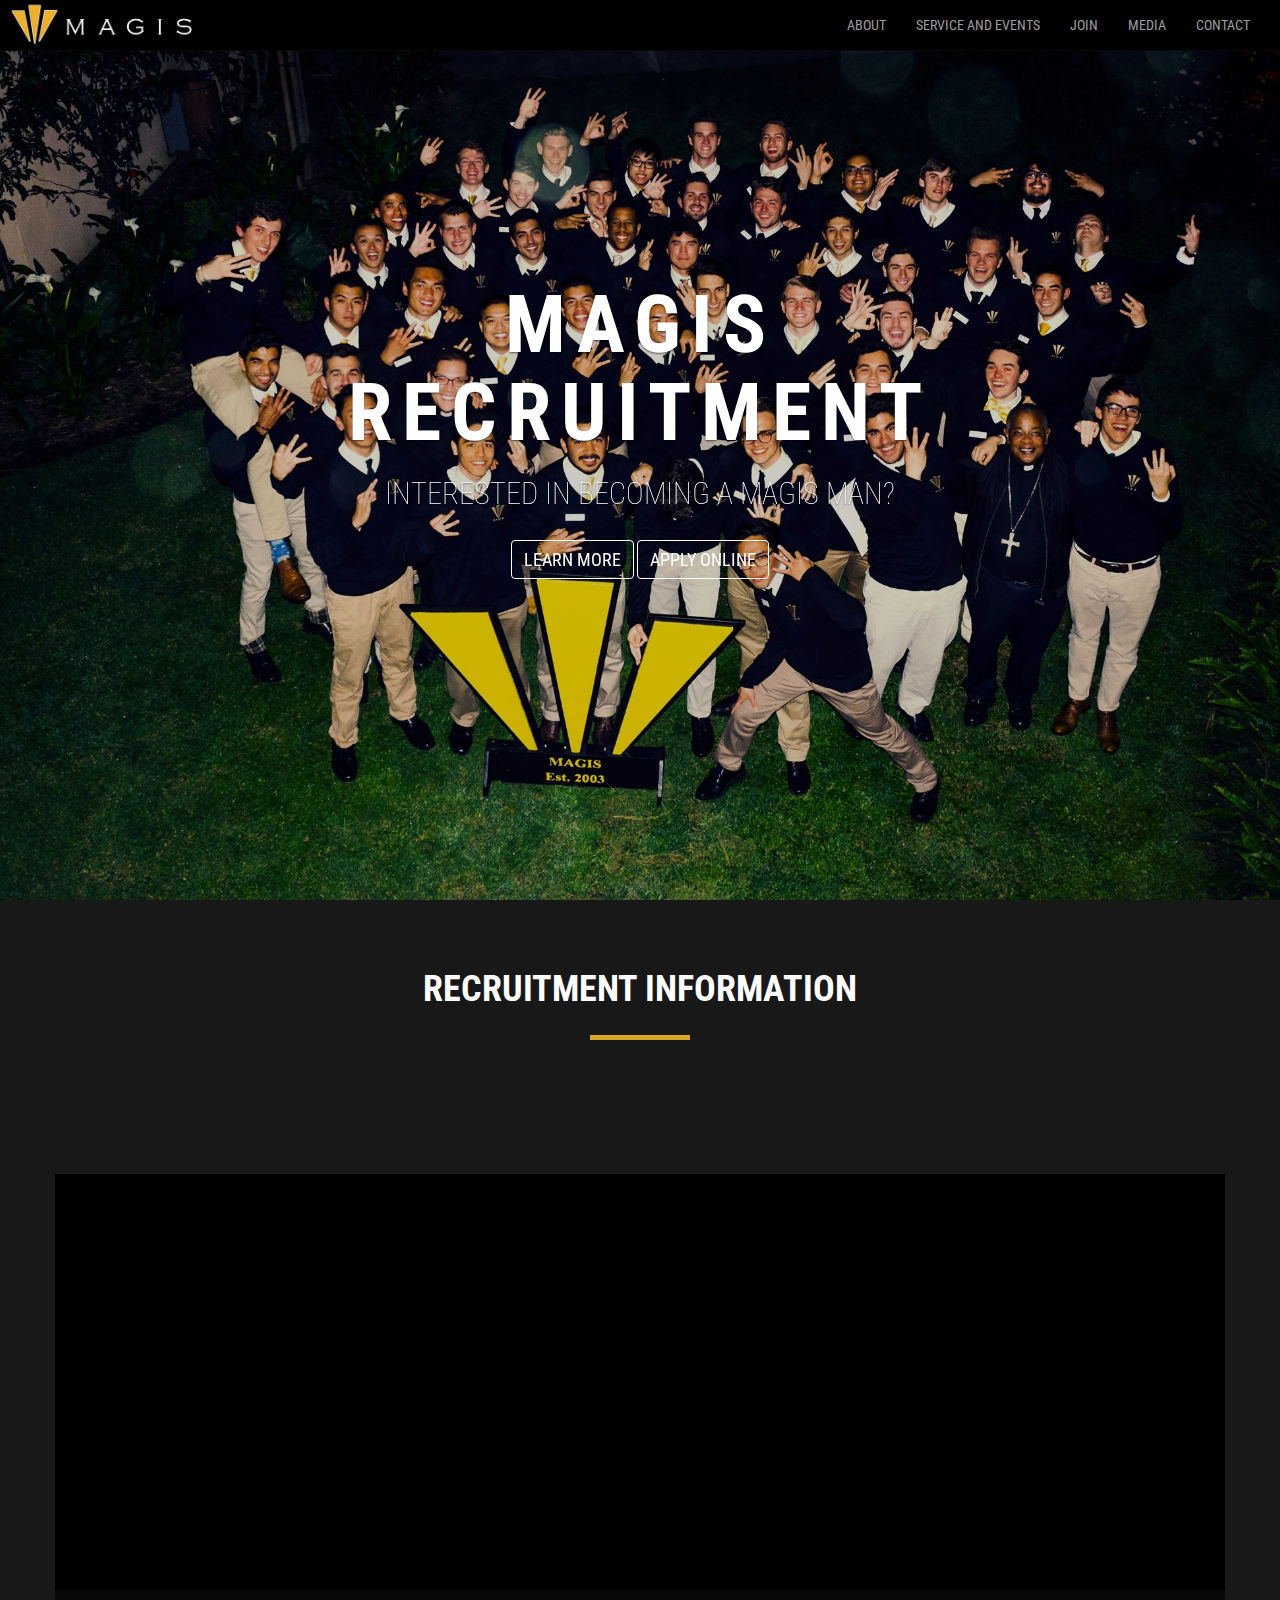
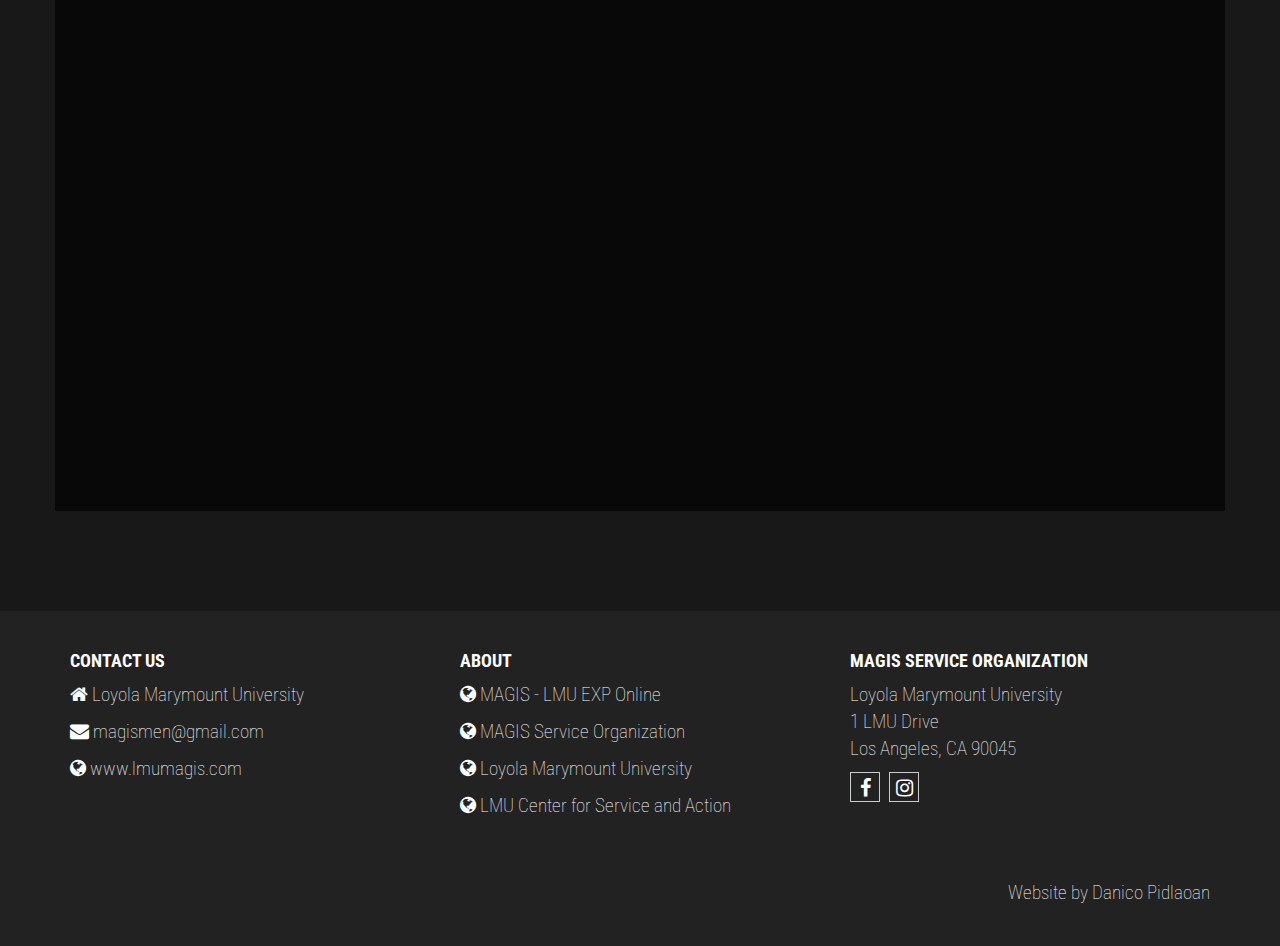
==== join.html @ b4ad0c1a "Cleaned up code" ====
<!DOCTYPE html>
<html lang="en">

<head>

    <meta charset="utf-8">
    <meta http-equiv="X-UA-Compatible" content="IE=edge">
    <meta name="viewport" content="width=device-width, initial-scale=1">

    <title>Join Us</title>

    <link href="css/bootstrap.min.css" rel="stylesheet">
    <link rel="stylesheet" href="font-awesome-4.7.0/css/font-awesome.min.css">
    <link rel="stylesheet" href="css/animate.min.css">
    <link href="https://fonts.googleapis.com/css?family=Roboto+Condensed:300,400,700" rel="stylesheet">
    <link type="text/css" rel="stylesheet" href="css/style.css" />

</head>

<body onload="$(document).ready(function(){$(this).scrollTop(0);});">

    <!-- ***** NAVIGATION BAR ***** -->

    <nav class="navbar navbar-inverse navbar-fixed-top" role="navigation">
        <div class="container-fluid">
            <div class="navbar-header">
                <button type="button" class="navbar-toggle" data-toggle="collapse" data-target="#myNavbar">
					<span class="icon-bar"></span>
					<span class="icon-bar"></span>
					<span class="icon-bar"></span>
				</button>
                <a class="navbar-brand" href="index.html"><img id="mainLogo" src="images/LogoHeading.jpg"/></a>
            </div>
            <ul class="nav navbar-nav navbar-right collapse navbar-collapse" id="myNavbar">
                <li><a href="index.html">ABOUT</a></li>
                <li><a href="service.html">SERVICE AND EVENTS</a></li>
                <li><a href="join.html">JOIN</a></li>
                <li><a href="media.html">MEDIA</a></li>
                <li><a href="#contact">CONTACT</a></li>
            </ul>
        </div>
    </nav>

    <!-- ***** END NAVIGATION BAR ***** -->

    <!-- ***** HOME ***** -->

    <!-- Full Page Image Background Carousel Header -->
    <header id="myCarousel" class="carousel slide carousel-fade" data-ride="carousel" data-pause="false" data-interval="8000">
        <!-- Indicators -->
        <!--
		<ol class="carousel-indicators">
			<li data-target="#myCarousel" data-slide-to="0" class="active"></li>
			<li data-target="#myCarousel" data-slide-to="1"></li>
			<li data-target="#myCarousel" data-slide-to="2"></li>
		</ol>-->

        <!-- Wrapper for Slides -->
        <div id="join-home" class="carousel-inner join-home">
            <div class="carousel-caption">
                <div class="intro-body full-width text-center">
                    <h1 class="main-heading wow fadeInUp" data-wow-delay="0.4s">MAGIS RECRUITMENT</h1>
                    <h1 class="small-heading wow fadeInUp" data-wow-delay="0.8s">Interested in becoming a MAGIS Man?</h1>
                    <br>
                    <a href="#join"><button class="btn wow fadeInUp" type="button" data-wow-delay="1.8s">LEARN MORE</button></a>
                    <a href="https://orgsync.com/169839/forms/300069"><button class="btn wow fadeInUp" type="button" data-wow-delay="1.8s">APPLY ONLINE</button></a>
                </div>
            </div>
            <div class="item active">
                <!-- Set the first background image using inline CSS below. -->
                <div class="overlay"></div>
                <div class="fill" style="background-image:url('images/inductionpillarscopy.jpg');"></div>
            </div>
        </div>

        <!-- Controls -->
        <!--
		<a class="left carousel-control" href="#myCarousel" data-slide="prev">
			<span class="icon-prev"></span>
		</a>
		<a class="right carousel-control" href="#myCarousel" data-slide="next">
			<span class="icon-next"></span>
		</a>-->
    </header>

    <!-- ***** END HOME ***** -->

    <!-- ***** JOIN ***** -->

    <div id="join" class="join">
        <div class="container">
            <div class="row">
                <div class="col-md-12 text-center">
                    <br>
                    <h1>Recruitment Information</h1>
                    <hr>
                    <h3 class="wow fadeInUp" data-wow-delay="0.4s"><i>Every year, we say farewell to our seniors and seek for new men who are passionate about service, diversity, and spirituality to join our brotherhood. If you are interested, begin your journey and apply!</i></h2>
					<br>
				</div>
			</div>
			<div class="row row-1">
				<div class="col-md-6 text-center left-side wow fadeInRight" data-wow-delay="0.4s">
					<img src="images/Recruitment.png" class="block-image img-responsive" height=75% width=75%>
				</div>
				<div class="col-md-6 right-side wow fadeInRight" data-wow-delay="0.8s">
					<h3>RECRUITMENT CHECKLIST</h3>
                    <br>
                    <p><strong>✓</strong> Go to All Org Night at the beginning of the Semester</p>
                    <p><strong>✓</strong> Attend week-long recruitment events to interact with members and learn more about the organization</p>
                    <p><strong>✓</strong> Complete an application, which can be found on the <a href="https://orgsync.com/169839/forms/300069"><u>Service Organization Community LEO page</u></a></p>
                    <p><strong>✓</strong> Sign up for an interview time at the end of the application</p>
                    <p><strong>✓</strong> You will be notified of your status Mid-Feruary</p>
                </div>
            </div>
            <div class="row row-2">
                <div class="col-md-6 left-side wow fadeInLeft" data-wow-delay="0.8s">
                    <h3>APPLICATION FAQs</h3>
                    <br>
                    <p><strong>WHEN CAN I APPLY?</strong></p>
                    <p>All LMU Service Organizations recruit at the beginning of the Spring Semester.</p>
                    <br>
                    <p><strong>AM I ELIGIBLE?</strong></p>
                    <p>All applicants must be male freshmen, sophomores, or juniors with a minimum 2.5 GPA.</p>
                    <br>
                    <p><strong>WHERE DO I APPLY?</strong></p>
                    <p>All applications can be found on the <a href="https://orgsync.com/169839/forms/300069"><u>Service Organization Community LEO page</u></a>.</p>
                </div>
                <div class="col-md-6 right-side wow fadeInLeft" data-wow-delay="0.4s">
                    <img src=" images/inductionpillarscopysquare.jpg " class="block-image img-responsive">

                </div>
            </div>
        </div>
    </div>

    <!-- ***** FOOTER ***** -->

    <div id="contact " class="contact ">
        <div class="container ">
            <div class="row ">
                <div class="col-md-4 ">
                    <h4>Contact Us</h4>
                    <p><i class="fa fa-home " aria-hidden="true "></i> Loyola Marymount University</p>
                    <a href="mailto:magismen@gmail.com?Subject=Hello " target="_top ">
                        <p><i class="fa fa-envelope " aria-hidden="true "></i> magismen@gmail.com</p>
                    </a>
                    <!--<p><i class="fa fa-phone " aria-hidden="true "></i> +1 222 222 2222</p>-->
                    <a href="http://lmumagis.com ">
                        <p><i class="fa fa-globe " aria-hidden="true "></i> www.lmumagis.com</p>
                    </a>
                </div>
                <div class="col-md-4 ">
                    <h4>About</h4>
                    <a href="https://orgsync.com/125286/chapter ">
                        <p><i class="fa fa-globe " aria-hidden="true "></i> MAGIS - LMU EXP Online</p>
                    </a>
                    <a href="http://www.lmumagis.com ">
                        <p><i class="fa fa-globe " aria-hidden="true "></i> MAGIS Service Organization</p>
                    </a>
                    <a href="http://www.lmu.edu ">
                        <p><i class="fa fa-globe " aria-hidden="true "></i> Loyola Marymount University</p>
                    </a>
                    <a href="http://studentaffairs.lmu.edu/activities/centerforserviceandaction/ ">
                        <p><i class="fa fa-globe " aria-hidden="true "></i> LMU Center for Service and Action</p>
                    </a>
                </div>
                <div class="col-md-4 ">
                    <h4>MAGIS Service Organization</h4>
                    <p>Loyola Marymount University
                        </br>1 LMU Drive
                        </br>Los Angeles, CA 90045
                    </p>
                    <p>
                        <a href="https://www.facebook.com/lmumagis "><i class="social fa fa-facebook " aria-hidden="true "></i></a>
                        <a href="https://www.instagram.com/lmumagis "><i class="social fa fa-instagram " aria-hidden="true "></i></a>
                        <!-- <input type="email " placeholder="Subscribe For Updates "><button class="btn btn-success ">Subscribe</button> Follow Us @LMUMAGIS</p> -->
                </div>
            </div>
            <div class="row ">
                <div class="col-md-12 ">
                    <p style="text-align: right; padding-top: 50px; ">Website by Danico Pidlaoan</p>
                </div>
            </div>
        </div>
    </div>

    <!-- ***** END FOOTER ***** -->

    <script src="https://ajax.googleapis.com/ajax/libs/jquery/1.12.4/jquery.min.js "></script>
    <script src="js/bootstrap.min.js "></script>
    <script src="js/wow.min.js "></script>
    <script src="js/scrolling.js "></script>
    <script>
        new WOW().init();
    </script>
</body>

</html>
---- css/style.css ----
* {
    margin: 0;
    padding: 0;
}

html, body {
    height: 100%;
    width: 100%;
}

body {
    font-family: 'Roboto Condensed', sans-serif;
}

section {
    padding: 40px;
}

a {
    color: white;
}

a:hover {
    color: gray;
}

h1, h2, h3, h4, h5, p {
    color: white;
}

h1, h1, h3, h4, h5, h6 {
    text-transform: uppercase;
}

h1, h3, h4 {
    font-family: 'Roboto Condensed', sans-serif;
    font-weight: bold;
}

h2 {
    font-family: 'Roboto Condensed', sans-serif;
    font-weight: lighter;
}

p {
    font-size: 19px;
    font-weight: lighter;
}

hr {
    border-bottom: none;
    border-color: #DAA520;
    border-width: 5px;
    margin: 25px auto;
    max-width: 100px;
    width: 100px;
}

.btn {
    background-color: transparent;
    border-color: white;
    color: white;
    font-size: 18px;
    margin-bottom: 50px;
}

.btn:hover {
    background-color: gray;
    border-color: white;
    color: white;
}

.nopadding {
    margin: 0 !important;
    padding: 0 !important;
}

/***** NAVIGATION BAR *****/

.navbar-inverse {
    background-color: black;
}

.navbar-brand {
    padding: 0px;
}

.navbar-brand>img {
    height: 100%;
    padding: 0px;
    width: auto;
}

/***** END NAVIGATION BAR *****/

/***** HOME PAGE *****/

header {
    background-color: black;
}

.overlay {
    background-color: black;
    bottom: 0;
    display: block;
    left: 0;
    opacity: 0.2;
    position: absolute;
    right: 0;
    top: 0;
    width: 100%;
}

.carousel, .item, .active {
    height: 100%;
}

.fill {
    -moz-background-size: cover;
    -webkit-background-size: cover;
    background-position: center;
    background-size: cover;
    height: 100%;
    width: 100%;
    /*-o-background-size: cover;*/
}

.carousel, .carousel-inner {
    display: block;
    height: 100%;
    overflow: hidden;
    transition: none;
    width: 100%;
    z-index: 0;
}

.carousel-fade .carousel-inner .item {
    -moz-transition-property: opacity;
    -o-transition-property: opacity;
    -webkit-transition-property: opacity;
    opacity: 0;
    transition-property: opacity;
}

.carousel-fade .carousel-inner .active {
    opacity: 1;
}

.carousel-fade .carousel-inner .active.left, .carousel-fade .carousel-inner .active.right {
    left: 0;
    opacity: 0;
    z-index: 1;
}

.carousel-fade .carousel-inner .next.left, .carousel-fade .carousel-inner .prev.right {
    opacity: 1;
}

.carousel-fade .carousel-control {
    z-index: 2;
}

.full-width {
    width: 100%;
}

.main-heading {
    color: white;
    font-size: 80px;
    letter-spacing: 10px;
}

.small-heading {
    color: white;
    font-size: 30px;
    font-weight: lighter;
}

.title {
    color: white;
    font-size: 40px;
}

.carousel-caption {
    -moz-box-align: center;
    -ms-flex-align: center;
    -webkit-align-items: center;
    -webkit-box-align: center;
    align-items: center;
    display: -webkit-box;
    display: -moz-box;
    display: -ms-flexbox;
    display: -webkit-flex;
    display: flex;
    height: 100%;
    position: absolute;
    top: 0;
}

@media(max-width: 768px) {
    .main-heading {
        font-size: 50px;
    }
    .small-heading {
        font-size: 20px;
    }
}

/***** END HOME PAGE *****/

/***** ABOUT US *****/

.aboutUs {
    background-color: #000000;
    left: 0;
    position: relative;
    top: 0;
}

.block-image {
    display: block;
    margin-left: auto;
    margin-right: auto;
    padding-top: 30px;
}

.service, .diversity, .spirituality {
    padding: 0;
}

.pillars {
    background-color: #393a3b;
    margin-top: 0px;
    padding-bottom: 60px !important;
    text-align: center;
}

.pillars h2 {
    padding: 25px;
}

.pillars p {
    font-size: 18px;
    padding-bottom: 0px;
}

.pillars i {
    background-color: transparent;
    border-radius: 65%;
    color: white;
    /*font-size: 30px;*/
    font-size: 60px;
    height: 80px;
    /*padding: 25px 20px;*/
    padding-bottom: 40px;
    width: 80px;
}

/**CSS FOR THE RING**/

.glyphicon-ring {
    border: 4px solid white;
    /*width: 60px;
  height: 60px;*/
    border-radius: 50%;
    color: white;
    display: inline-table;
    text-align: center;
}

/**CSS FOR ICON WITH NO BACKGROUND COLOR**/

.glyphicon-ring .glyphicon-bordered {
    display: table-cell;
    font-size: 20px;
    vertical-align: middle;
}

@media(max-width:768px) {
    .about-us {
        padding-left: 5px !important;
        padding-right: 5px !important;
    }
    .pillars {
        padding: 30px;
    }
}

.explore {
    background-color: black;
}

.explore h1 {
    padding-top: 30px;
}

.explore .carousel-caption {
    background-image: -webkit-linear-gradient(top, rgba(0, 0, 0, 0) 0, rgba(0, 0, 0, .5) 100%);
    background-image: -o-linear-gradient(top, rgba(0, 0, 0, 0) 0, rgba(0, 0, 0, .5) 100%);
    background-image: -webkit-gradient(linear, left top, left bottom, from(rgba(0, 0, 0, 0)), to(rgba(0, 0, 0, .5)));
    background-image: linear-gradient(to bottom, rgba(0, 0, 0, 0) 0, rgba(0, 0, 0, .5) 40%);
    bottom: 0px;
    left: 0 !important;
    right: 0 !important;
}

.about-bg-left {
    background-size: cover;
    min-height: 350px;
    position: relative;
}

.about-bg-right {
    background: url('http://alumnicommunity.lmu.edu/s/1013/images/editor/alumni_relations/feast_of_st_ignatius_loyola.jpg') no-repeat center center;
    background-size: cover;
    filter: grayscale(90%);
    min-height: 350px;
    position: relative;
}

.nopadding .fa {
    font-size: 90px;
}

.nopadding .fa:hover {
    color: gray;
}

/***** END ABOUT US *****/

/***** PLACEMENTS *****/

.placements {
    background-color: white;
    padding: 50px 0;
    text-align: center;
}

.placements h1, .placements h4, .placements p {
    color: black;
}

.placements img {
    /* Safari and Chrome */
    -moz-transition: all 1s ease;
    /* Firefox */
    -ms-transition: all 1s ease;
    /* IE 9 */
    -o-transition: all 1s ease;
    -webkit-transition: all 1s ease;
    height: 150px;
    margin-top: 40px;
    padding-bottom: 10px;
    padding-top: 20px;
    /* Opera */
    transition: all 1s ease;
}

.placements img:hover {
    /* Safari and Chrome */
    -moz-transform: scale(1.1);
    /* Firefox */
    -ms-transform: scale(1.1);
    /* IE 9 */
    -o-transform: scale(1.1);
    -webkit-transform: scale(1.1);
    /* Opera */
    transform: scale(1.1);
}

.placements i {
    background-color: gray;
    border-radius: 50%;
    color: #fff;
    font-size: 17px;
    height: 30px;
    padding: 5px;
    width: 30px;
}

.placements i:hover {
    color: black;
}

@media(max-width:768px) {
    .placements {
        padding: 30px;
    }
}

/***** END PLACEMENTS *****/

/***** EVENTS *****/

.events {
    background-color: black;
    padding-bottom: 100px;
    padding-top: 50px;
    text-align: center;
}

.events img {
    height: 375px;
    padding: 50px;
    text-align: center;
}

.events .caption {
    padding-bottom: 50px;
    padding-left: 50px;
    text-align: left;
}

.events .carousel-control.left, .events .carousel-control.right {
    background-image: none
}

@media(max-width:768px) {
    .events img {
        height: 300px;
        padding: 30px;
        text-align: center;
        width: auto;
    }
    .events {
        text-align: center;
    }
    .events .caption {
        padding-top: 0px;
    }
}

/***** END EVENTS *****/

/****** JOIN *******/

.join {
    background-color: #181818;
    overflow: auto;
    padding: 30px;
    padding-bottom: 100px;
}

.fill2 {
    background-position: center;
    background-size: cover;
    height: auto;
    width: 100%;
    /*-o-background-size: cover;*/
}

.join img {
    max-height: 300px;
    max-width: 300px;
    padding-bottom: 30px;
    padding-bottom: 30px;
}

.join h1 {
    color: white;
}

.join p {
    text-align: left;
    ;
}

.join .col-md-6, .join .col-lg-6 {
    padding-left: 50px;
    padding-right: 50px;
}

.join .packages {
    background-color: black;
    border: 1px solid #ccc;
    border-radius: 5px;
    margin-top: 30px;
    padding: 30px;
}

.join .row-1 {
    background-color: black;
}

.join .row-2 {
    background-color: #080808
}

.join .left-side {
    padding-bottom: 50px;
    padding-left: 30px;
    padding-right: 50px;
    padding-top: 50px;
}

.join .right-side {
    padding-bottom: 50px;
    padding-left: 50px;
    padding-right: 30px;
    padding-top: 50px;
}

@media(max-width:768px) {
    .join-home .main-heading {
        color: white;
        font-size: 36px;
        letter-spacing: 0px;
    }
    .join h3 {
        font-size: 20px;
    }
    .join .left-side, .join .right-side {
        padding-bottom: 20px;
        padding-left: 20px;
        padding-right: 20px;
        padding-top: 20px;
    }
    .join .col-md-6, .join .col-lg-6 {
        padding-left: 10px;
        padding-right: 10px;
    }
}

/***** END JOIN *****/

/***** MEDIA *****/

.media {
    padding-bottom: 100px;
    padding-top: 50px;
}

.media h1, .media h2, .media h3, .media h4, .media p, .media i {
    color: black;
}

.media a {
    color: gray;
}

.media p i {
    border: 1px solid black;
    border-radius: 8px;
    color: black;
    font-size: 30px;
    height: 50px !important;
    padding: 5px;
    padding-bottom: 9px;
    padding-top: 9px;
    width: 50px !important;
}

.media p i: hover {
    background-color: gray;
}

.media .social-media {
    padding-bottom: 30px;
}

.instagram p {
    padding-bottom: 10px;
    text-align: center;
}

#instafeed {
    margin-top: 30px;
    padding-bottom: 30px;
    text-align: center;
}

#instafeed img {
    display: inline-block;
    filter: alpha(opacity=100);
    opacity: 1;
    overflow: hidden;
    padding: 5px;
    /*height: 150px;*/
    width: 20%;
}

#instafeed img:hover {
    filter: alpha(opacity=80);
    opacity: 0.8;
}

.media .facebook {
    background-color: #F5F5F5;
    padding-bottom: 30px;
    padding-top: 30px;
}

.media .facebook-page {
    padding-left: 30px;
    padding-right: 30px;
}

@media(max-width:768px) {
    #instafeed img {
        width: 30%;
    }
    .media .container {
        width: 300px;
    }
    .facebook-page {
        margin-left: -65px;
        padding-left: 0px;
        padding-right: 0px;
        width: 300px;
    }
    .facebook-page iframe {
        height: 130px;
    }
}

/******* END MEDIA ********/

/******* FOOTER ********/

.contact {
    background-color: #222222;
    color: #cccccc;
    padding: 30px;
}

.contact .social {
    border: 1px solid #cccccc;
    font-size: 20px;
    height: 30px;
    margin-bottom: 10px;
    margin-right: 5px;
    padding: 5px;
    text-align: center;
    width: 30px;
}

/***** END FOOTER *****/
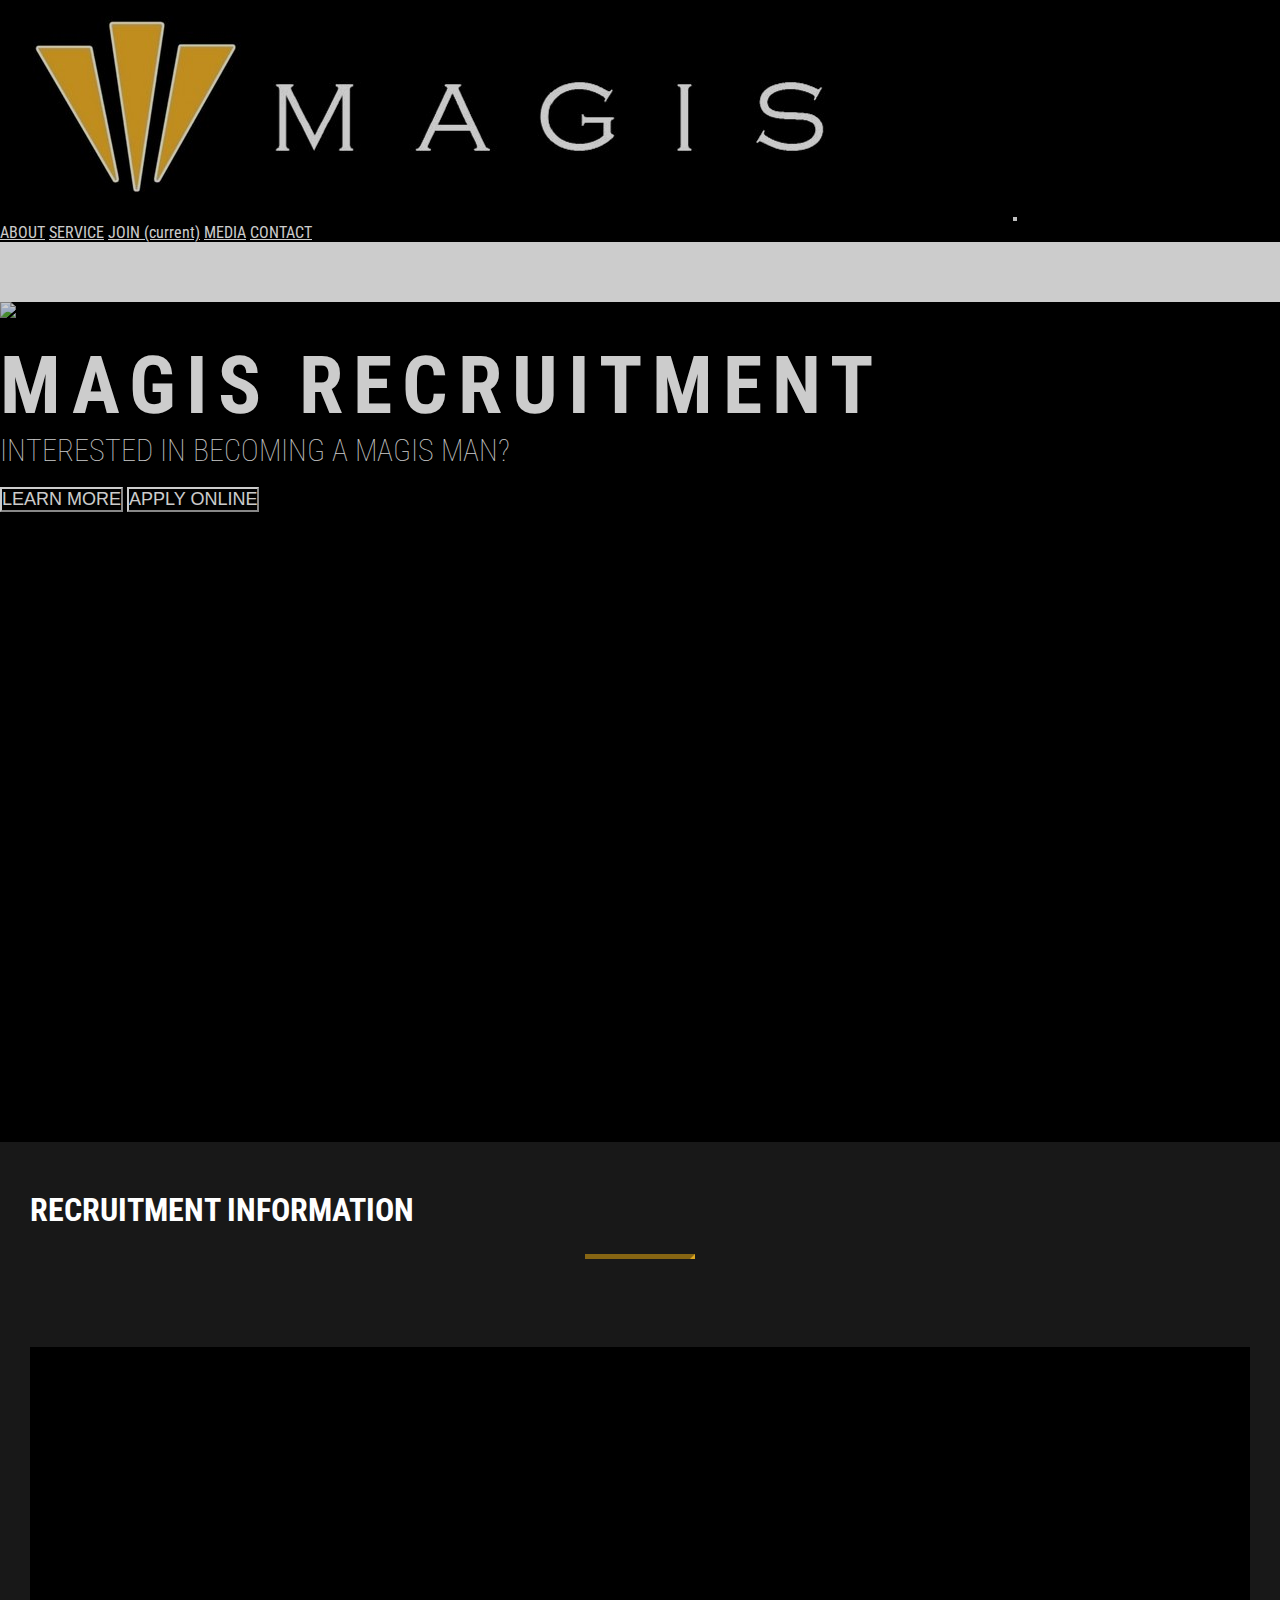
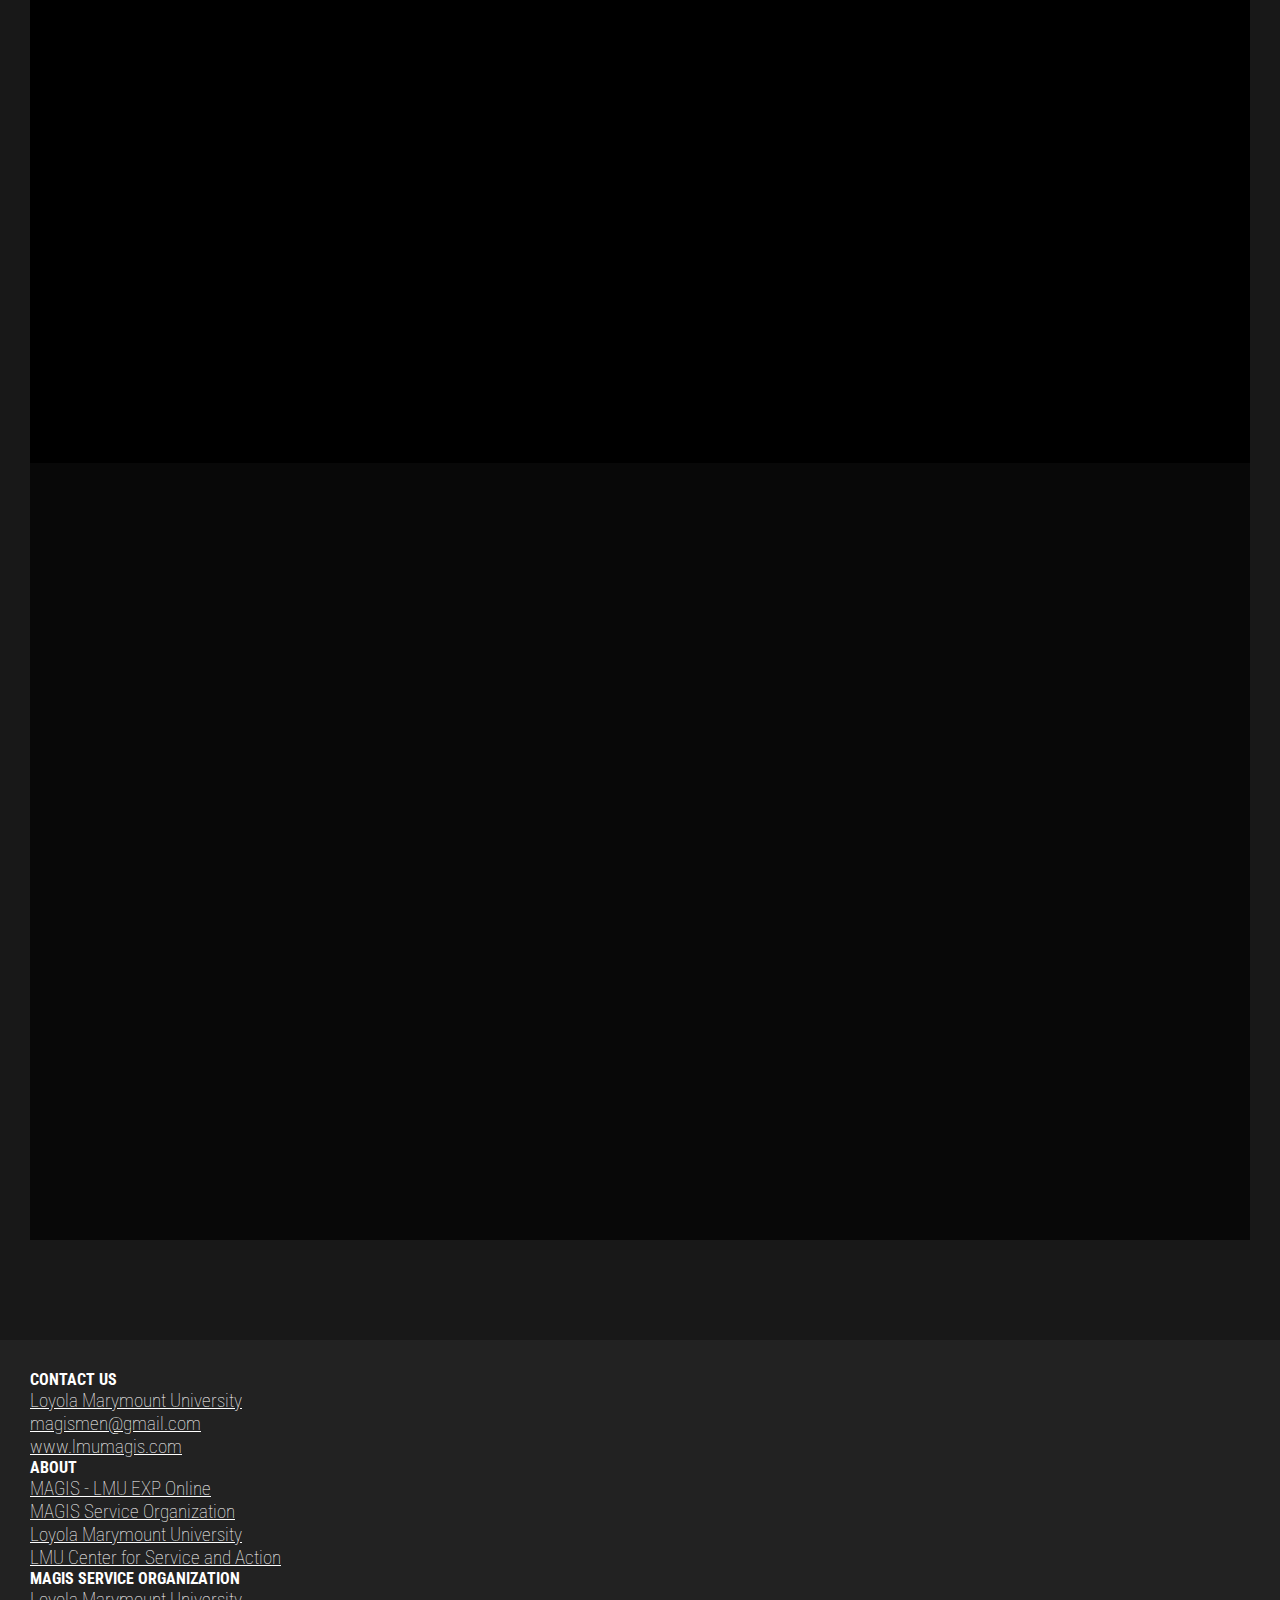
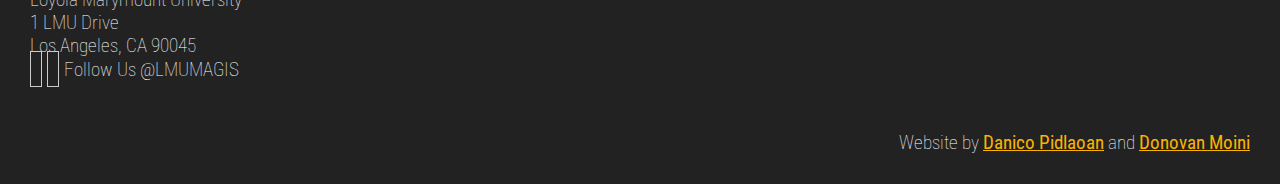
==== commit 66d2c18e: "Updated to Boostrap 4 and FontAwesome 5, used CDNs, and cleaned code up" ====
--- a/join.html
+++ b/join.html
@@ -2,63 +2,52 @@
 <html lang="en">
 
 <head>
-
     <meta charset="utf-8">
     <meta http-equiv="X-UA-Compatible" content="IE=edge">
     <meta name="viewport" content="width=device-width, initial-scale=1">
-
-    <title>Join Us</title>
-
-    <link href="css/bootstrap.min.css" rel="stylesheet">
-    <link rel="stylesheet" href="font-awesome-4.7.0/css/font-awesome.min.css">
+    <link rel="stylesheet" href="https://stackpath.bootstrapcdn.com/bootstrap/4.2.1/css/bootstrap.min.css" integrity="sha384-GJzZqFGwb1QTTN6wy59ffF1BuGJpLSa9DkKMp0DgiMDm4iYMj70gZWKYbI706tWS" crossorigin="anonymous">    <link rel="stylesheet" href="https://use.fontawesome.com/releases/v5.6.3/css/all.css" integrity="sha384-UHRtZLI+pbxtHCWp1t77Bi1L4ZtiqrqD80Kn4Z8NTSRyMA2Fd33n5dQ8lWUE00s/" crossorigin="anonymous">
     <link rel="stylesheet" href="css/animate.min.css">
     <link href="https://fonts.googleapis.com/css?family=Roboto+Condensed:300,400,700" rel="stylesheet">
     <link type="text/css" rel="stylesheet" href="css/style.css" />
-
+    <title>Join Us</title>
 </head>
 
-<body onload="$(document).ready(function(){$(this).scrollTop(0);});">
+<body>
 
     <!-- ***** NAVIGATION BAR ***** -->
 
-    <nav class="navbar navbar-inverse navbar-fixed-top" role="navigation">
-        <div class="container-fluid">
-            <div class="navbar-header">
-                <button type="button" class="navbar-toggle" data-toggle="collapse" data-target="#myNavbar">
-					<span class="icon-bar"></span>
-					<span class="icon-bar"></span>
-					<span class="icon-bar"></span>
-				</button>
-                <a class="navbar-brand" href="index.html"><img id="mainLogo" src="images/LogoHeading.jpg"/></a>
+    <nav class="navbar fixed-top navbar-expand-lg navbar-dark bg-dark">
+        <a class="navbar-brand" href="index.html"><img id="mainLogo" src="images/LogoHeading.jpg"/></a>
+        <button class="navbar-toggler" type="button" data-toggle="collapse" data-target="#myNavbar" aria-controls="myNavbar" aria-expanded="false" aria-label="Toggle navigation">
+            <span class="navbar-toggler-icon"></span>
+        </button>
+        <div class="collapse navbar-collapse" id="myNavbar">
+            <div class="navbar-nav ml-auto">
+                <a class="nav-item nav-link mx-1" href="index.html">ABOUT</a>
+                <a class="nav-item nav-link mx-1" href="service.html">SERVICE</a>
+                <a class="nav-item nav-link mx-1 active" href="join.html">JOIN <span class="sr-only">(current)</span></a>
+                <a class="nav-item nav-link mx-1" href="media.html">MEDIA</a>
+                <a class="nav-item nav-link mx-1" href="#contact">CONTACT</a>
             </div>
-            <ul class="nav navbar-nav navbar-right collapse navbar-collapse" id="myNavbar">
-                <li><a href="index.html">ABOUT</a></li>
-                <li><a href="service.html">SERVICE AND EVENTS</a></li>
-                <li><a href="join.html">JOIN</a></li>
-                <li><a href="media.html">MEDIA</a></li>
-                <li><a href="#contact">CONTACT</a></li>
-            </ul>
         </div>
     </nav>
 
     <!-- ***** END NAVIGATION BAR ***** -->
 
+
     <!-- ***** HOME ***** -->
 
     <!-- Full Page Image Background Carousel Header -->
-    <header id="myCarousel" class="carousel slide carousel-fade" data-ride="carousel" data-pause="false" data-interval="8000">
-        <!-- Indicators -->
-        <!--
-		<ol class="carousel-indicators">
-			<li data-target="#myCarousel" data-slide-to="0" class="active"></li>
-			<li data-target="#myCarousel" data-slide-to="1"></li>
-			<li data-target="#myCarousel" data-slide-to="2"></li>
-		</ol>-->
+    <header id="join-carousel" class="carousel slide carousel-fade" data-ride="carousel" data-pause="false" data-interval="8000">
+        <!-- <ol class="carousel-indicators">
+            <li data-target="#join-carousel" data-slide-to="0" class="active"></li>
+            <li data-target="#join-carousel" data-slide-to="1"></li>
+            <li data-target="#join-carousel" data-slide-to="2"></li>
+        </ol> -->
 
-        <!-- Wrapper for Slides -->
-        <div id="join-home" class="carousel-inner join-home">
+        <div class="carousel-inner">
             <div class="carousel-caption">
-                <div class="intro-body full-width text-center">
+                <div class="full-width text-center">
                     <h1 class="main-heading wow fadeInUp" data-wow-delay="0.4s">MAGIS RECRUITMENT</h1>
                     <h1 class="small-heading wow fadeInUp" data-wow-delay="0.8s">Interested in becoming a MAGIS Man?</h1>
                     <br>
@@ -66,21 +55,21 @@
                     <a href="https://orgsync.com/169839/forms/300069"><button class="btn wow fadeInUp" type="button" data-wow-delay="1.8s">APPLY ONLINE</button></a>
                 </div>
             </div>
-            <div class="item active">
-                <!-- Set the first background image using inline CSS below. -->
+            <div class="carousel-item active">
                 <div class="overlay"></div>
-                <div class="fill" style="background-image:url('images/inductionpillarscopy.jpg');"></div>
+                <img class="fill" src="images/inductionpillarscropped.jpg" alt="Induction 2016">
             </div>
         </div>
 
         <!-- Controls -->
-        <!--
-		<a class="left carousel-control" href="#myCarousel" data-slide="prev">
-			<span class="icon-prev"></span>
-		</a>
-		<a class="right carousel-control" href="#myCarousel" data-slide="next">
-			<span class="icon-next"></span>
-		</a>-->
+        <!-- <a class="carousel-control-prev" href="#join-carousel" role="button" data-slide="prev">
+            <span class="carousel-control-prev-icon" aria-hidden="true"></span>
+            <span class="sr-only">Previous</span>
+        </a>
+        <a class="carousel-control-next" href="#join-carousel" role="button" data-slide="next">
+            <span class="carousel-control-next-icon" aria-hidden="true"></span>
+            <span class="sr-only">Next</span>
+        </a> -->
     </header>
 
     <!-- ***** END HOME ***** -->
@@ -100,7 +89,7 @@
 			</div>
 			<div class="row row-1">
 				<div class="col-md-6 text-center left-side wow fadeInRight" data-wow-delay="0.4s">
-					<img src="images/Recruitment.png" class="block-image img-responsive" height=75% width=75%>
+					<img src="images/Recruitment.png" class="block-image img-fluid" height=75% width=75%>
 				</div>
 				<div class="col-md-6 right-side wow fadeInRight" data-wow-delay="0.8s">
 					<h3>RECRUITMENT CHECKLIST</h3>
@@ -126,7 +115,7 @@
                     <p>All applications can be found on the <a href="https://orgsync.com/169839/forms/300069"><u>Service Organization Community LEO page</u></a>.</p>
                 </div>
                 <div class="col-md-6 right-side wow fadeInLeft" data-wow-delay="0.4s">
-                    <img src=" images/inductionpillarscopysquare.jpg " class="block-image img-responsive">
+                    <img src=" images/inductionpillarscopysquare.jpg " class="block-image img-fluid">
 
                 </div>
             </div>
@@ -135,50 +124,54 @@
 
     <!-- ***** FOOTER ***** -->
 
-    <div id="contact " class="contact ">
-        <div class="container ">
-            <div class="row ">
-                <div class="col-md-4 ">
+    <div id="contact" class="contact">
+        <div class="container">
+            <div class="row">
+                <div class="col-md-4">
                     <h4>Contact Us</h4>
-                    <p><i class="fa fa-home " aria-hidden="true "></i> Loyola Marymount University</p>
-                    <a href="mailto:magismen@gmail.com?Subject=Hello " target="_top ">
-                        <p><i class="fa fa-envelope " aria-hidden="true "></i> magismen@gmail.com</p>
+                    <a href="https://www.lmu.edu/">
+                        <p><i class="fa fa-home" aria-hidden="true"></i> Loyola Marymount University</p>
                     </a>
-                    <!--<p><i class="fa fa-phone " aria-hidden="true "></i> +1 222 222 2222</p>-->
-                    <a href="http://lmumagis.com ">
-                        <p><i class="fa fa-globe " aria-hidden="true "></i> www.lmumagis.com</p>
+                    <a href="mailto:magismen@gmail.com?Subject=Hello" target="_top">
+                        <p><i class="fa fa-envelope" aria-hidden="true"></i> magismen@gmail.com</p>
+                    </a>
+                    <a href="http://lmumagis.com">
+                        <p><i class="fa fa-globe-americas" aria-hidden="true"></i> www.lmumagis.com</p>
                     </a>
                 </div>
-                <div class="col-md-4 ">
+                <div class="col-md-4">
                     <h4>About</h4>
-                    <a href="https://orgsync.com/125286/chapter ">
-                        <p><i class="fa fa-globe " aria-hidden="true "></i> MAGIS - LMU EXP Online</p>
+                    <a href="https://orgsync.com/125286/chapter">
+                        <p><i class="fa fa-globe-americas" aria-hidden="true"></i> MAGIS - LMU EXP Online</p>
                     </a>
-                    <a href="http://www.lmumagis.com ">
-                        <p><i class="fa fa-globe " aria-hidden="true "></i> MAGIS Service Organization</p>
+                    <a href="http://www.lmumagis.com">
+                        <p><i class="fa fa-globe-americas" aria-hidden="true"></i> MAGIS Service Organization</p>
                     </a>
-                    <a href="http://www.lmu.edu ">
-                        <p><i class="fa fa-globe " aria-hidden="true "></i> Loyola Marymount University</p>
+                    <a href="http://www.lmu.edu">
+                        <p><i class="fa fa-globe-americas" aria-hidden="true"></i> Loyola Marymount University</p>
                     </a>
-                    <a href="http://studentaffairs.lmu.edu/activities/centerforserviceandaction/ ">
-                        <p><i class="fa fa-globe " aria-hidden="true "></i> LMU Center for Service and Action</p>
+                    <a href="http://studentaffairs.lmu.edu/activities/centerforserviceandaction/">
+                        <p><i class="fa fa-globe-americas" aria-hidden="true"></i> LMU Center for Service and Action</p>
                     </a>
                 </div>
-                <div class="col-md-4 ">
+                <div class="col-md-4">
                     <h4>MAGIS Service Organization</h4>
-                    <p>Loyola Marymount University
+                    <p>
+                        Loyola Marymount University
                         </br>1 LMU Drive
                         </br>Los Angeles, CA 90045
                     </p>
                     <p>
-                        <a href="https://www.facebook.com/lmumagis "><i class="social fa fa-facebook " aria-hidden="true "></i></a>
-                        <a href="https://www.instagram.com/lmumagis "><i class="social fa fa-instagram " aria-hidden="true "></i></a>
-                        <!-- <input type="email " placeholder="Subscribe For Updates "><button class="btn btn-success ">Subscribe</button> Follow Us @LMUMAGIS</p> -->
+                        <a href="https://www.facebook.com/lmumagis"><i class="social fab fa-facebook-f" aria-hidden="true"></i></a>
+                        <a href="https://www.instagram.com/lmumagis"><i class="social fab fa-instagram" aria-hidden="true"></i></a>
+                        <!--<input type="email" placeholder="Subscribe For Updates"><button class="btn btn-success">Subscribe</button>-->
+                        Follow Us @LMUMAGIS
+                    </p>
                 </div>
             </div>
-            <div class="row ">
-                <div class="col-md-12 ">
-                    <p style="text-align: right; padding-top: 50px; ">Website by Danico Pidlaoan</p>
+            <div class="row">
+                <div class="col-md-12 credits">
+                    <p>Website by <a href="https://github.com/danicobryan/"><b>Danico Pidlaoan</b></a> and <a href="https://github.com/dmoini"><b>Donovan Moini</b></a></p>
                 </div>
             </div>
         </div>
@@ -187,7 +180,9 @@
     <!-- ***** END FOOTER ***** -->
 
     <script src="https://ajax.googleapis.com/ajax/libs/jquery/1.12.4/jquery.min.js "></script>
-    <script src="js/bootstrap.min.js "></script>
+    <script src="https://code.jquery.com/jquery-3.3.1.min.js" integrity="sha256-FgpCb/KJQlLNfOu91ta32o/NMZxltwRo8QtmkMRdAu8=" crossorigin="anonymous"></script>
+    <script src="https://cdnjs.cloudflare.com/ajax/libs/popper.js/1.14.6/umd/popper.min.js" integrity="sha384-wHAiFfRlMFy6i5SRaxvfOCifBUQy1xHdJ/yoi7FRNXMRBu5WHdZYu1hA6ZOblgut" crossorigin="anonymous"></script>
+    <script src="https://stackpath.bootstrapcdn.com/bootstrap/4.2.1/js/bootstrap.min.js" integrity="sha384-B0UglyR+jN6CkvvICOB2joaf5I4l3gm9GU6Hc1og6Ls7i6U/mkkaduKaBhlAXv9k" crossorigin="anonymous"></script>
     <script src="js/wow.min.js "></script>
     <script src="js/scrolling.js "></script>
     <script>
@@ -195,4 +190,4 @@
     </script>
 </body>
 
-</html>+</html>
--- a/css/style.css
+++ b/css/style.css
@@ -1,3 +1,7 @@
+:root {
+    --magisGold: #f9b300;
+}
+
 * {
     margin: 0;
     padding: 0;
@@ -10,6 +14,7 @@
 
 body {
     font-family: 'Roboto Condensed', sans-serif;
+    /* margin-top: 50px; */
 }
 
 section {
@@ -56,6 +61,10 @@
     width: 100px;
 }
 
+#home-carousel, #service-carousel, #join-carousel, #media {
+    margin-top: 60px;
+}
+
 .btn {
     background-color: transparent;
     border-color: white;
@@ -77,8 +86,8 @@
 
 /***** NAVIGATION BAR *****/
 
-.navbar-inverse {
-    background-color: black;
+.navbar-dark, .bg-dark  {
+    background-color: black !important;
 }
 
 .navbar-brand {
@@ -89,14 +98,19 @@
     height: 100%;
     padding: 0px;
     width: auto;
+    margin-left: -15px;
+}
+
+.navbar-toggler:hover {
+    background-color: #333333;
 }
 
 /***** END NAVIGATION BAR *****/
 
 /***** HOME PAGE *****/
-
 header {
     background-color: black;
+    height: calc(100vh - 60px) !important;
 }
 
 .overlay {
@@ -111,7 +125,7 @@
     width: 100%;
 }
 
-.carousel, .item, .active {
+.carousel, .carousel-item, .active {
     height: 100%;
 }
 
@@ -120,9 +134,9 @@
     -webkit-background-size: cover;
     background-position: center;
     background-size: cover;
+    object-fit: cover;
     height: 100%;
     width: 100%;
-    /*-o-background-size: cover;*/
 }
 
 .carousel, .carousel-inner {
@@ -134,7 +148,7 @@
     z-index: 0;
 }
 
-.carousel-fade .carousel-inner .item {
+.carousel-fade .carousel-inner .carousel-item {
     -moz-transition-property: opacity;
     -o-transition-property: opacity;
     -webkit-transition-property: opacity;
@@ -146,17 +160,7 @@
     opacity: 1;
 }
 
-.carousel-fade .carousel-inner .active.left, .carousel-fade .carousel-inner .active.right {
-    left: 0;
-    opacity: 0;
-    z-index: 1;
-}
-
-.carousel-fade .carousel-inner .next.left, .carousel-fade .carousel-inner .prev.right {
-    opacity: 1;
-}
-
-.carousel-fade .carousel-control {
+.carousel-fade .carousel-control-prev, .carousel-fade .carousel-control-next {
     z-index: 2;
 }
 
@@ -201,6 +205,7 @@
     .main-heading {
         font-size: 50px;
     }
+
     .small-heading {
         font-size: 20px;
     }
@@ -209,7 +214,6 @@
 /***** END HOME PAGE *****/
 
 /***** ABOUT US *****/
-
 .aboutUs {
     background-color: #000000;
     left: 0;
@@ -248,32 +252,10 @@
     background-color: transparent;
     border-radius: 65%;
     color: white;
-    /*font-size: 30px;*/
     font-size: 60px;
     height: 80px;
-    /*padding: 25px 20px;*/
     padding-bottom: 40px;
     width: 80px;
-}
-
-/**CSS FOR THE RING**/
-
-.glyphicon-ring {
-    border: 4px solid white;
-    /*width: 60px;
-  height: 60px;*/
-    border-radius: 50%;
-    color: white;
-    display: inline-table;
-    text-align: center;
-}
-
-/**CSS FOR ICON WITH NO BACKGROUND COLOR**/
-
-.glyphicon-ring .glyphicon-bordered {
-    display: table-cell;
-    font-size: 20px;
-    vertical-align: middle;
 }
 
 @media(max-width:768px) {
@@ -281,6 +263,7 @@
         padding-left: 5px !important;
         padding-right: 5px !important;
     }
+
     .pillars {
         padding: 30px;
     }
@@ -391,7 +374,6 @@
 /***** END PLACEMENTS *****/
 
 /***** EVENTS *****/
-
 .events {
     background-color: black;
     padding-bottom: 100px;
@@ -400,40 +382,38 @@
 }
 
 .events img {
-    height: 375px;
-    padding: 50px;
+    height: 100%;
+    width: 100%;
+    padding: 15%;
     text-align: center;
 }
 
-.events .caption {
+.caption {
     padding-bottom: 50px;
-    padding-left: 50px;
     text-align: left;
 }
 
-.events .carousel-control.left, .events .carousel-control.right {
-    background-image: none
+.caption strong {
+    font-weight: 700;
 }
 
 @media(max-width:768px) {
     .events img {
         height: 300px;
-        padding: 30px;
+        padding: 20px;
         text-align: center;
         width: auto;
     }
-    .events {
+
+    .caption {
+        padding-top: 0px;
         text-align: center;
     }
-    .events .caption {
-        padding-top: 0px;
-    }
 }
 
 /***** END EVENTS *****/
 
 /****** JOIN *******/
-
 .join {
     background-color: #181818;
     overflow: auto;
@@ -446,7 +426,6 @@
     background-size: cover;
     height: auto;
     width: 100%;
-    /*-o-background-size: cover;*/
 }
 
 .join img {
@@ -462,7 +441,6 @@
 
 .join p {
     text-align: left;
-    ;
 }
 
 .join .col-md-6, .join .col-lg-6 {
@@ -487,17 +465,11 @@
 }
 
 .join .left-side {
-    padding-bottom: 50px;
-    padding-left: 30px;
-    padding-right: 50px;
-    padding-top: 50px;
+    padding: 50px 50px 50px 30px;
 }
 
 .join .right-side {
-    padding-bottom: 50px;
-    padding-left: 50px;
-    padding-right: 30px;
-    padding-top: 50px;
+    padding: 50px 30px 50px 50px;
 }
 
 @media(max-width:768px) {
@@ -506,15 +478,15 @@
         font-size: 36px;
         letter-spacing: 0px;
     }
+
     .join h3 {
         font-size: 20px;
     }
+
     .join .left-side, .join .right-side {
-        padding-bottom: 20px;
-        padding-left: 20px;
-        padding-right: 20px;
-        padding-top: 20px;
-    }
+        padding: 20px;
+    }
+
     .join .col-md-6, .join .col-lg-6 {
         padding-left: 10px;
         padding-right: 10px;
@@ -524,7 +496,6 @@
 /***** END JOIN *****/
 
 /***** MEDIA *****/
-
 .media {
     padding-bottom: 100px;
     padding-top: 50px;
@@ -550,7 +521,7 @@
     width: 50px !important;
 }
 
-.media p i: hover {
+.media p i:hover {
     background-color: gray;
 }
 
@@ -575,7 +546,6 @@
     opacity: 1;
     overflow: hidden;
     padding: 5px;
-    /*height: 150px;*/
     width: 20%;
 }
 
@@ -599,15 +569,18 @@
     #instafeed img {
         width: 30%;
     }
+
     .media .container {
         width: 300px;
     }
+
     .facebook-page {
         margin-left: -65px;
         padding-left: 0px;
         padding-right: 0px;
         width: 300px;
     }
+
     .facebook-page iframe {
         height: 130px;
     }
@@ -616,7 +589,6 @@
 /******* END MEDIA ********/
 
 /******* FOOTER ********/
-
 .contact {
     background-color: #222222;
     color: #cccccc;
@@ -634,4 +606,17 @@
     width: 30px;
 }
 
+.social-big:hover {
+    background-color: #cccccc;
+}
+
+.credits {
+    text-align: right; 
+    padding-top: 50px;
+}
+
+.credits a {
+    color: var(--magisGold);
+}
+
 /***** END FOOTER *****/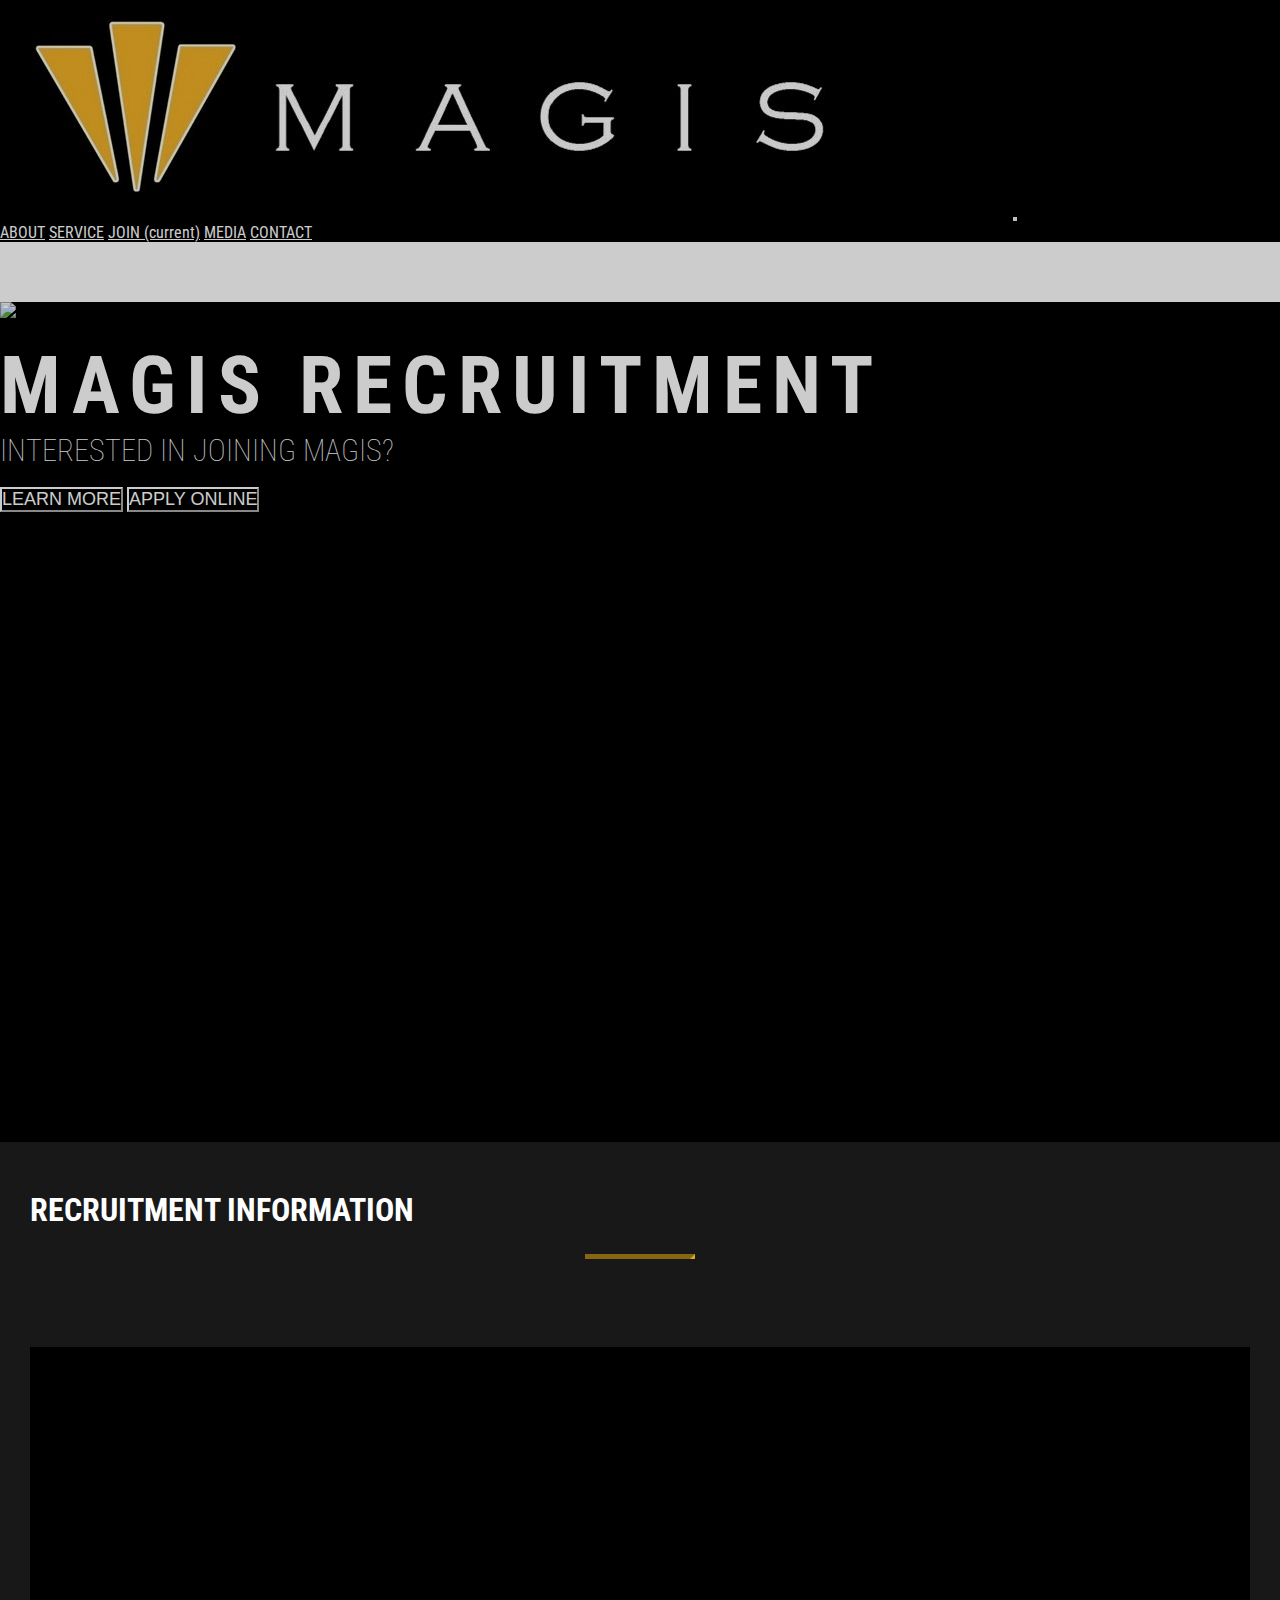
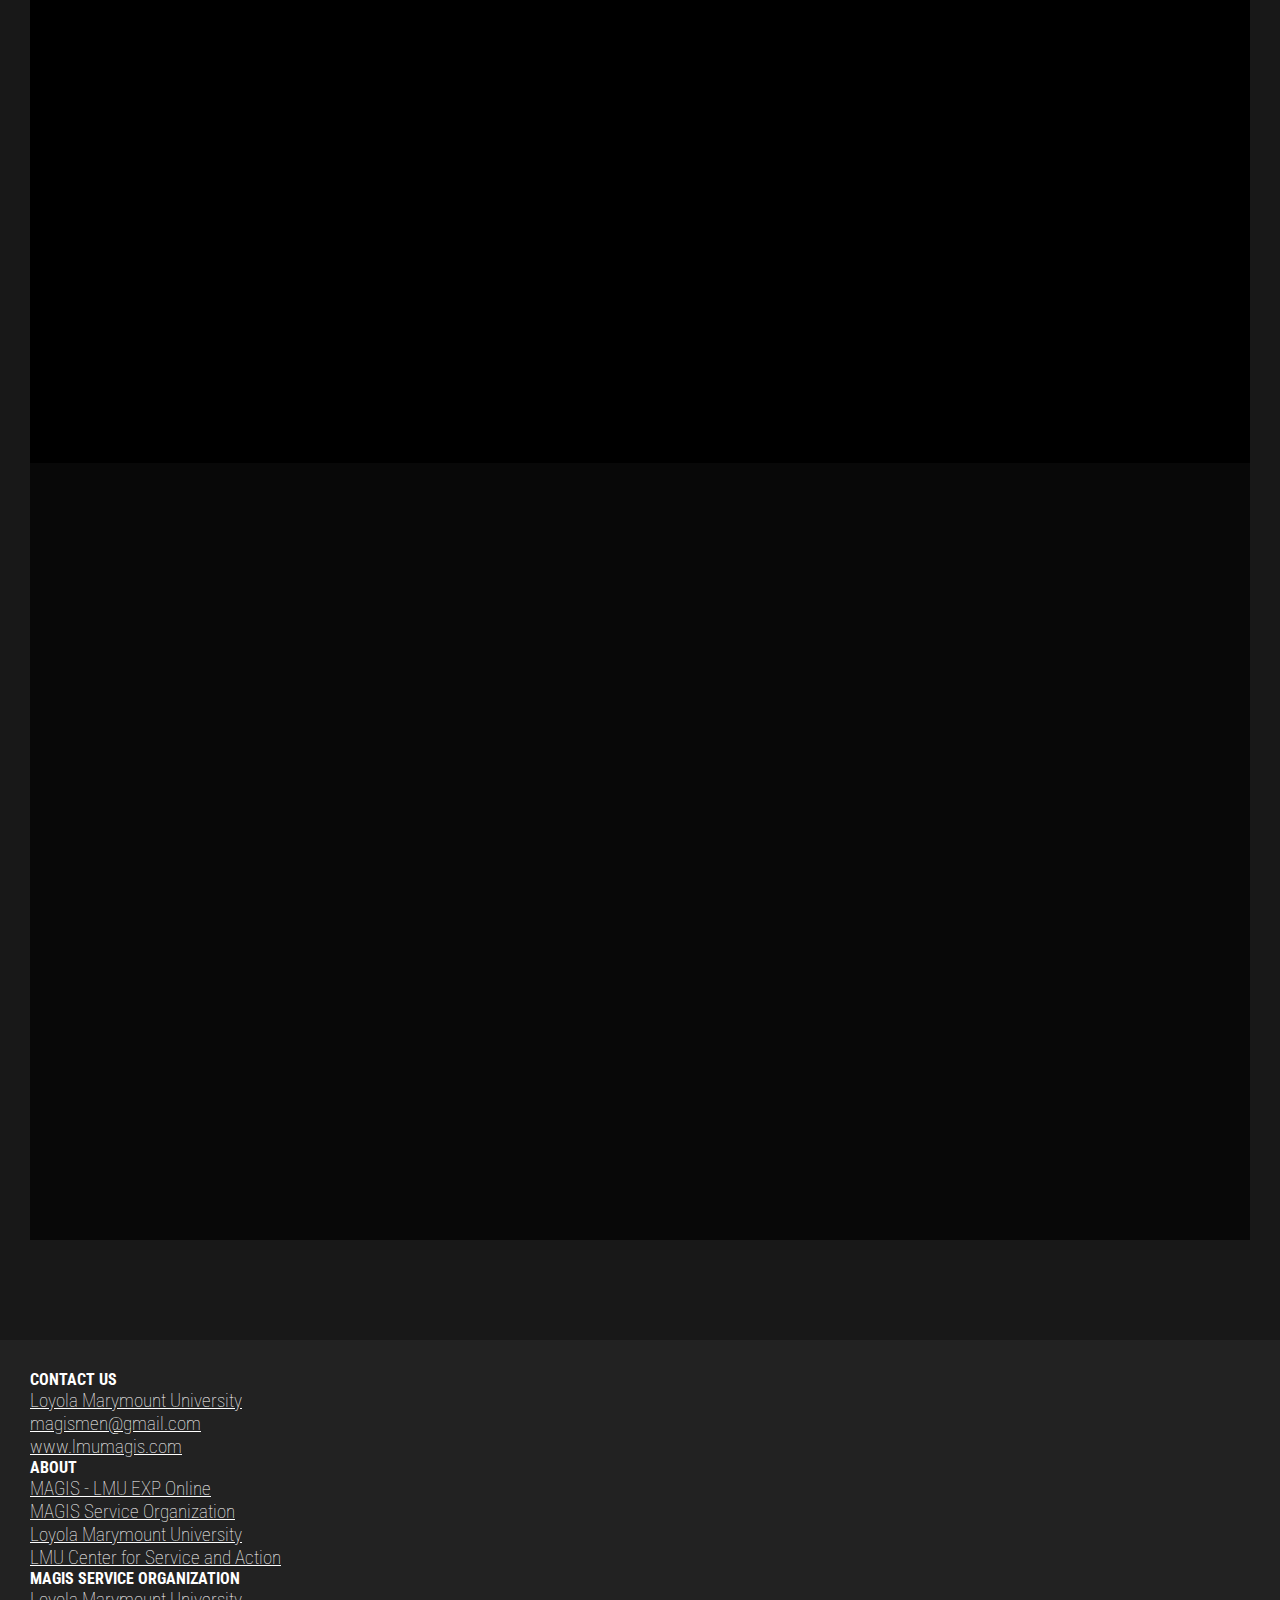
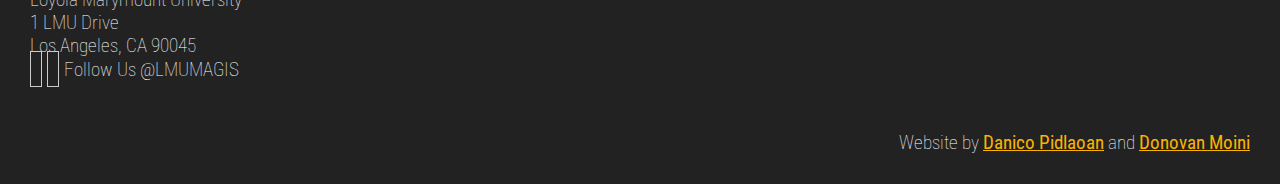
==== commit 66c08221: "Updated LEO links for 2020" ====
--- a/join.html
+++ b/join.html
@@ -5,7 +5,10 @@
     <meta charset="utf-8">
     <meta http-equiv="X-UA-Compatible" content="IE=edge">
     <meta name="viewport" content="width=device-width, initial-scale=1">
-    <link rel="stylesheet" href="https://stackpath.bootstrapcdn.com/bootstrap/4.2.1/css/bootstrap.min.css" integrity="sha384-GJzZqFGwb1QTTN6wy59ffF1BuGJpLSa9DkKMp0DgiMDm4iYMj70gZWKYbI706tWS" crossorigin="anonymous">    <link rel="stylesheet" href="https://use.fontawesome.com/releases/v5.6.3/css/all.css" integrity="sha384-UHRtZLI+pbxtHCWp1t77Bi1L4ZtiqrqD80Kn4Z8NTSRyMA2Fd33n5dQ8lWUE00s/" crossorigin="anonymous">
+    <link rel="stylesheet" href="https://stackpath.bootstrapcdn.com/bootstrap/4.2.1/css/bootstrap.min.css"
+        integrity="sha384-GJzZqFGwb1QTTN6wy59ffF1BuGJpLSa9DkKMp0DgiMDm4iYMj70gZWKYbI706tWS" crossorigin="anonymous">
+    <link rel="stylesheet" href="https://use.fontawesome.com/releases/v5.6.3/css/all.css"
+        integrity="sha384-UHRtZLI+pbxtHCWp1t77Bi1L4ZtiqrqD80Kn4Z8NTSRyMA2Fd33n5dQ8lWUE00s/" crossorigin="anonymous">
     <link rel="stylesheet" href="css/animate.min.css">
     <link href="https://fonts.googleapis.com/css?family=Roboto+Condensed:300,400,700" rel="stylesheet">
     <link type="text/css" rel="stylesheet" href="css/style.css" />
@@ -17,15 +20,17 @@
     <!-- ***** NAVIGATION BAR ***** -->
 
     <nav class="navbar fixed-top navbar-expand-lg navbar-dark bg-dark">
-        <a class="navbar-brand" href="index.html"><img id="mainLogo" src="images/LogoHeading.jpg"/></a>
-        <button class="navbar-toggler" type="button" data-toggle="collapse" data-target="#myNavbar" aria-controls="myNavbar" aria-expanded="false" aria-label="Toggle navigation">
+        <a class="navbar-brand" href="index.html"><img id="mainLogo" src="images/LogoHeading.jpg" /></a>
+        <button class="navbar-toggler" type="button" data-toggle="collapse" data-target="#myNavbar"
+            aria-controls="myNavbar" aria-expanded="false" aria-label="Toggle navigation">
             <span class="navbar-toggler-icon"></span>
         </button>
         <div class="collapse navbar-collapse" id="myNavbar">
             <div class="navbar-nav ml-auto">
                 <a class="nav-item nav-link mx-1" href="index.html">ABOUT</a>
                 <a class="nav-item nav-link mx-1" href="service.html">SERVICE</a>
-                <a class="nav-item nav-link mx-1 active" href="join.html">JOIN <span class="sr-only">(current)</span></a>
+                <a class="nav-item nav-link mx-1 active" href="join.html">JOIN <span
+                        class="sr-only">(current)</span></a>
                 <a class="nav-item nav-link mx-1" href="media.html">MEDIA</a>
                 <a class="nav-item nav-link mx-1" href="#contact">CONTACT</a>
             </div>
@@ -38,7 +43,8 @@
     <!-- ***** HOME ***** -->
 
     <!-- Full Page Image Background Carousel Header -->
-    <header id="join-carousel" class="carousel slide carousel-fade" data-ride="carousel" data-pause="false" data-interval="8000">
+    <header id="join-carousel" class="carousel slide carousel-fade" data-ride="carousel" data-pause="false"
+        data-interval="8000">
         <!-- <ol class="carousel-indicators">
             <li data-target="#join-carousel" data-slide-to="0" class="active"></li>
             <li data-target="#join-carousel" data-slide-to="1"></li>
@@ -49,10 +55,12 @@
             <div class="carousel-caption">
                 <div class="full-width text-center">
                     <h1 class="main-heading wow fadeInUp" data-wow-delay="0.4s">MAGIS RECRUITMENT</h1>
-                    <h1 class="small-heading wow fadeInUp" data-wow-delay="0.8s">Interested in becoming a MAGIS Man?</h1>
-                    <br>
-                    <a href="#join"><button class="btn wow fadeInUp" type="button" data-wow-delay="1.8s">LEARN MORE</button></a>
-                    <a href="https://orgsync.com/169839/forms/300069"><button class="btn wow fadeInUp" type="button" data-wow-delay="1.8s">APPLY ONLINE</button></a>
+                    <h1 class="small-heading wow fadeInUp" data-wow-delay="0.8s">Interested in joining MAGIS?</h1>
+                    <br>
+                    <a href="#join"><button class="btn wow fadeInUp" type="button" data-wow-delay="1.8s">LEARN
+                            MORE</button></a>
+                    <a href="https://orgsync.com/169839/forms/351376"><button class="btn wow fadeInUp" type="button"
+                            data-wow-delay="1.8s">APPLY ONLINE</button></a>
                 </div>
             </div>
             <div class="carousel-item active">
@@ -83,20 +91,26 @@
                     <br>
                     <h1>Recruitment Information</h1>
                     <hr>
-                    <h3 class="wow fadeInUp" data-wow-delay="0.4s"><i>Every year, we say farewell to our seniors and seek for new men who are passionate about service, diversity, and spirituality to join our brotherhood. If you are interested, begin your journey and apply!</i></h2>
-					<br>
-				</div>
-			</div>
-			<div class="row row-1">
-				<div class="col-md-6 text-center left-side wow fadeInRight" data-wow-delay="0.4s">
-					<img src="images/Recruitment.png" class="block-image img-fluid" height=75% width=75%>
-				</div>
-				<div class="col-md-6 right-side wow fadeInRight" data-wow-delay="0.8s">
-					<h3>RECRUITMENT CHECKLIST</h3>
+                    <h3 class="wow fadeInUp" data-wow-delay="0.4s"><i>Every year, we say farewell to our seniors and
+                            seek for new men who are passionate about service, diversity, and spirituality to join our
+                            brotherhood. If you are interested, begin your journey and apply!</i></h2>
+                        <br>
+                </div>
+            </div>
+            <div class="row row-1">
+                <div class="col-md-6 text-center left-side wow fadeInRight" data-wow-delay="0.4s">
+                    <img src="images/Recruitment.png" class="block-image img-fluid" height=75% width=75%>
+                </div>
+                <div class="col-md-6 right-side wow fadeInRight" data-wow-delay="0.8s">
+                    <h3>RECRUITMENT CHECKLIST</h3>
                     <br>
                     <p><strong>✓</strong> Go to All Org Night at the beginning of the Semester</p>
-                    <p><strong>✓</strong> Attend week-long recruitment events to interact with members and learn more about the organization</p>
-                    <p><strong>✓</strong> Complete an application, which can be found on the <a href="https://orgsync.com/169839/forms/300069"><u>Service Organization Community LEO page</u></a></p>
+                    <p><strong>✓</strong> Attend week-long recruitment events to interact with members and learn more
+                        about the organization</p>
+                    <p><strong>✓</strong> Complete the
+                        Service Organization Community (SOC) Common Application, which can be found on the <a
+                            href="https://lmu.campuslabs.com/engage/organization/service-organization-community"><u>Service
+                                Organization Community LEO page</u></a></p>
                     <p><strong>✓</strong> Sign up for an interview time at the end of the application</p>
                     <p><strong>✓</strong> You will be notified of your status Mid-Feruary</p>
                 </div>
@@ -112,7 +126,9 @@
                     <p>All applicants must be male freshmen, sophomores, or juniors with a minimum 2.5 GPA.</p>
                     <br>
                     <p><strong>WHERE DO I APPLY?</strong></p>
-                    <p>All applications can be found on the <a href="https://orgsync.com/169839/forms/300069"><u>Service Organization Community LEO page</u></a>.</p>
+                    <p>All applications can be found on the <a
+                            href="https://lmu.campuslabs.com/engage/organization/service-organization-community"><u>Service
+                                Organization Community LEO page</u></a>.</p>
                 </div>
                 <div class="col-md-6 right-side wow fadeInLeft" data-wow-delay="0.4s">
                     <img src=" images/inductionpillarscopysquare.jpg " class="block-image img-fluid">
@@ -162,8 +178,10 @@
                         </br>Los Angeles, CA 90045
                     </p>
                     <p>
-                        <a href="https://www.facebook.com/lmumagis"><i class="social fab fa-facebook-f" aria-hidden="true"></i></a>
-                        <a href="https://www.instagram.com/lmumagis"><i class="social fab fa-instagram" aria-hidden="true"></i></a>
+                        <a href="https://www.facebook.com/lmumagis"><i class="social fab fa-facebook-f"
+                                aria-hidden="true"></i></a>
+                        <a href="https://www.instagram.com/lmumagis"><i class="social fab fa-instagram"
+                                aria-hidden="true"></i></a>
                         <!--<input type="email" placeholder="Subscribe For Updates"><button class="btn btn-success">Subscribe</button>-->
                         Follow Us @LMUMAGIS
                     </p>
@@ -171,7 +189,8 @@
             </div>
             <div class="row">
                 <div class="col-md-12 credits">
-                    <p>Website by <a href="https://github.com/danicobryan/"><b>Danico Pidlaoan</b></a> and <a href="https://github.com/dmoini"><b>Donovan Moini</b></a></p>
+                    <p>Website by <a href="https://github.com/danicobryan/"><b>Danico Pidlaoan</b></a> and <a
+                            href="https://github.com/dmoini"><b>Donovan Moini</b></a></p>
                 </div>
             </div>
         </div>
@@ -180,9 +199,14 @@
     <!-- ***** END FOOTER ***** -->
 
     <script src="https://ajax.googleapis.com/ajax/libs/jquery/1.12.4/jquery.min.js "></script>
-    <script src="https://code.jquery.com/jquery-3.3.1.min.js" integrity="sha256-FgpCb/KJQlLNfOu91ta32o/NMZxltwRo8QtmkMRdAu8=" crossorigin="anonymous"></script>
-    <script src="https://cdnjs.cloudflare.com/ajax/libs/popper.js/1.14.6/umd/popper.min.js" integrity="sha384-wHAiFfRlMFy6i5SRaxvfOCifBUQy1xHdJ/yoi7FRNXMRBu5WHdZYu1hA6ZOblgut" crossorigin="anonymous"></script>
-    <script src="https://stackpath.bootstrapcdn.com/bootstrap/4.2.1/js/bootstrap.min.js" integrity="sha384-B0UglyR+jN6CkvvICOB2joaf5I4l3gm9GU6Hc1og6Ls7i6U/mkkaduKaBhlAXv9k" crossorigin="anonymous"></script>
+    <script src="https://code.jquery.com/jquery-3.3.1.min.js"
+        integrity="sha256-FgpCb/KJQlLNfOu91ta32o/NMZxltwRo8QtmkMRdAu8=" crossorigin="anonymous"></script>
+    <script src="https://cdnjs.cloudflare.com/ajax/libs/popper.js/1.14.6/umd/popper.min.js"
+        integrity="sha384-wHAiFfRlMFy6i5SRaxvfOCifBUQy1xHdJ/yoi7FRNXMRBu5WHdZYu1hA6ZOblgut" crossorigin="anonymous">
+    </script>
+    <script src="https://stackpath.bootstrapcdn.com/bootstrap/4.2.1/js/bootstrap.min.js"
+        integrity="sha384-B0UglyR+jN6CkvvICOB2joaf5I4l3gm9GU6Hc1og6Ls7i6U/mkkaduKaBhlAXv9k" crossorigin="anonymous">
+    </script>
     <script src="js/wow.min.js "></script>
     <script src="js/scrolling.js "></script>
     <script>
@@ -190,4 +214,4 @@
     </script>
 </body>
 
-</html>
+</html>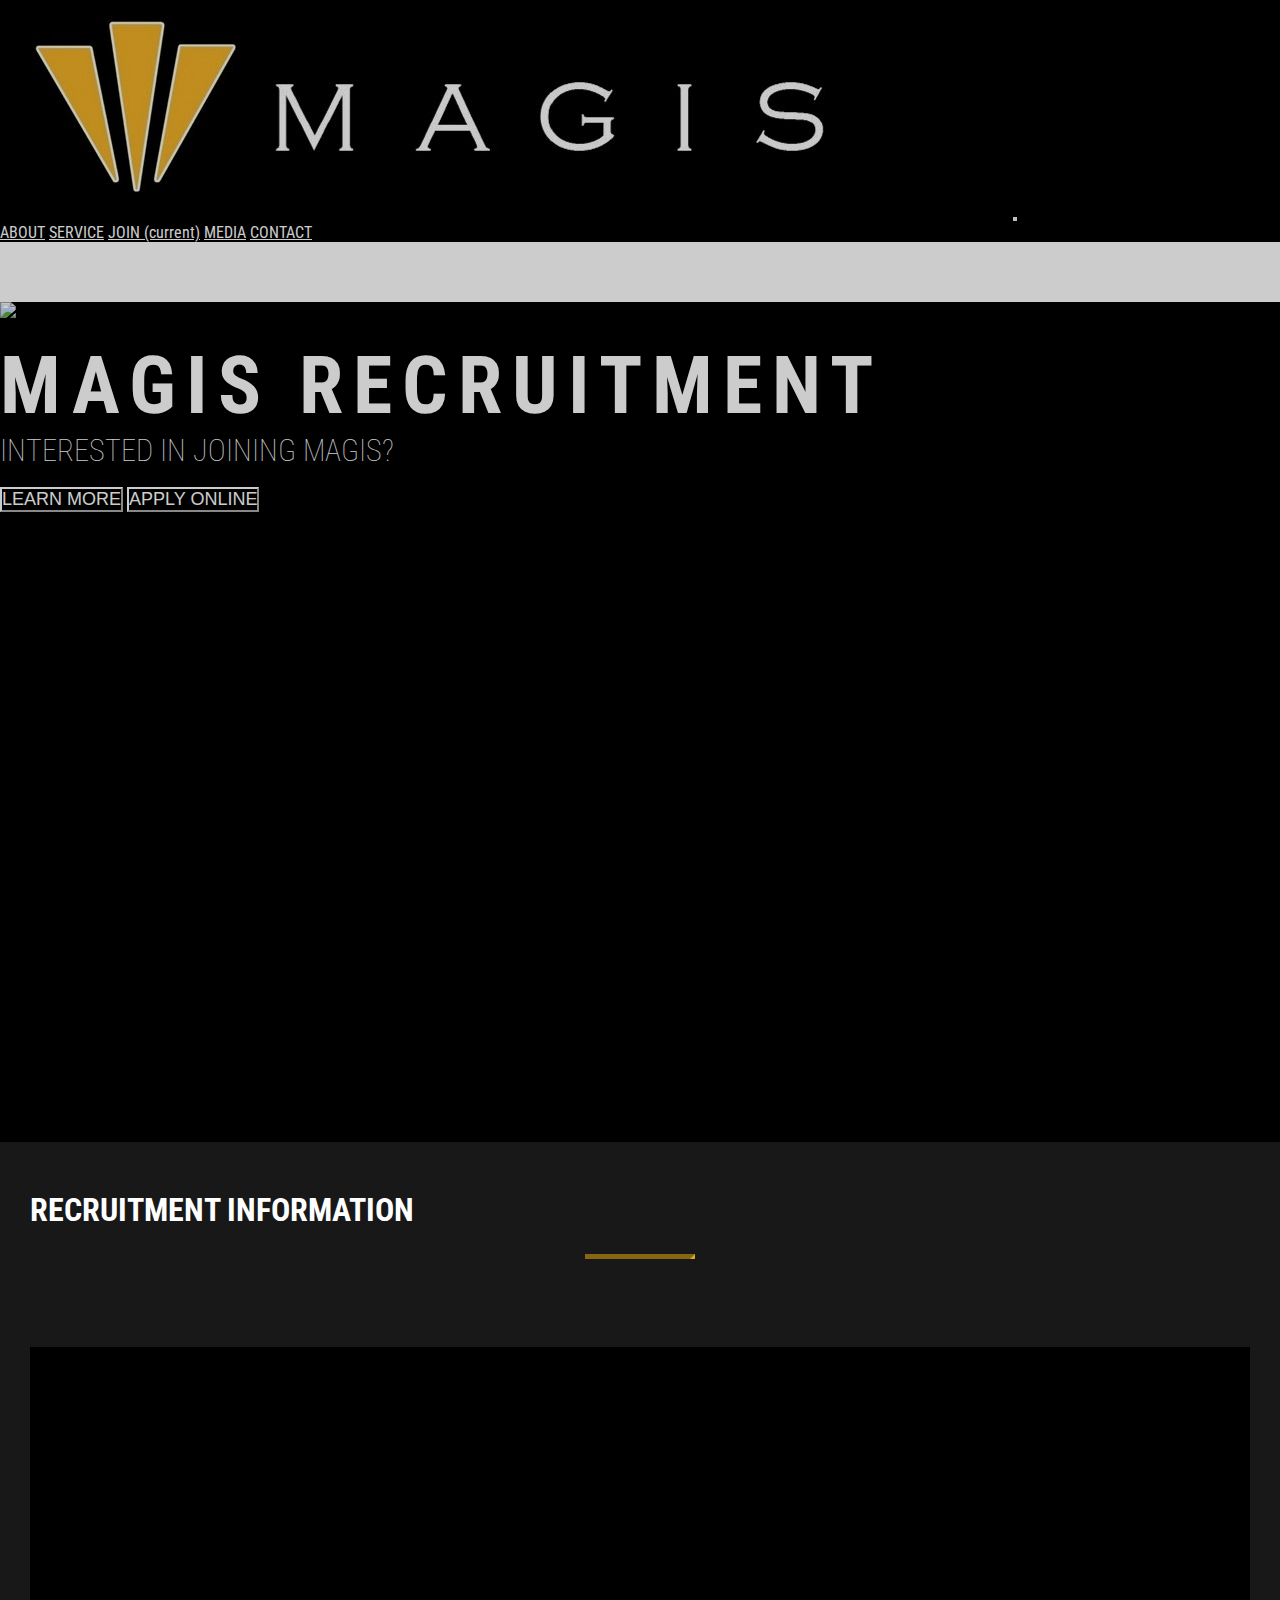
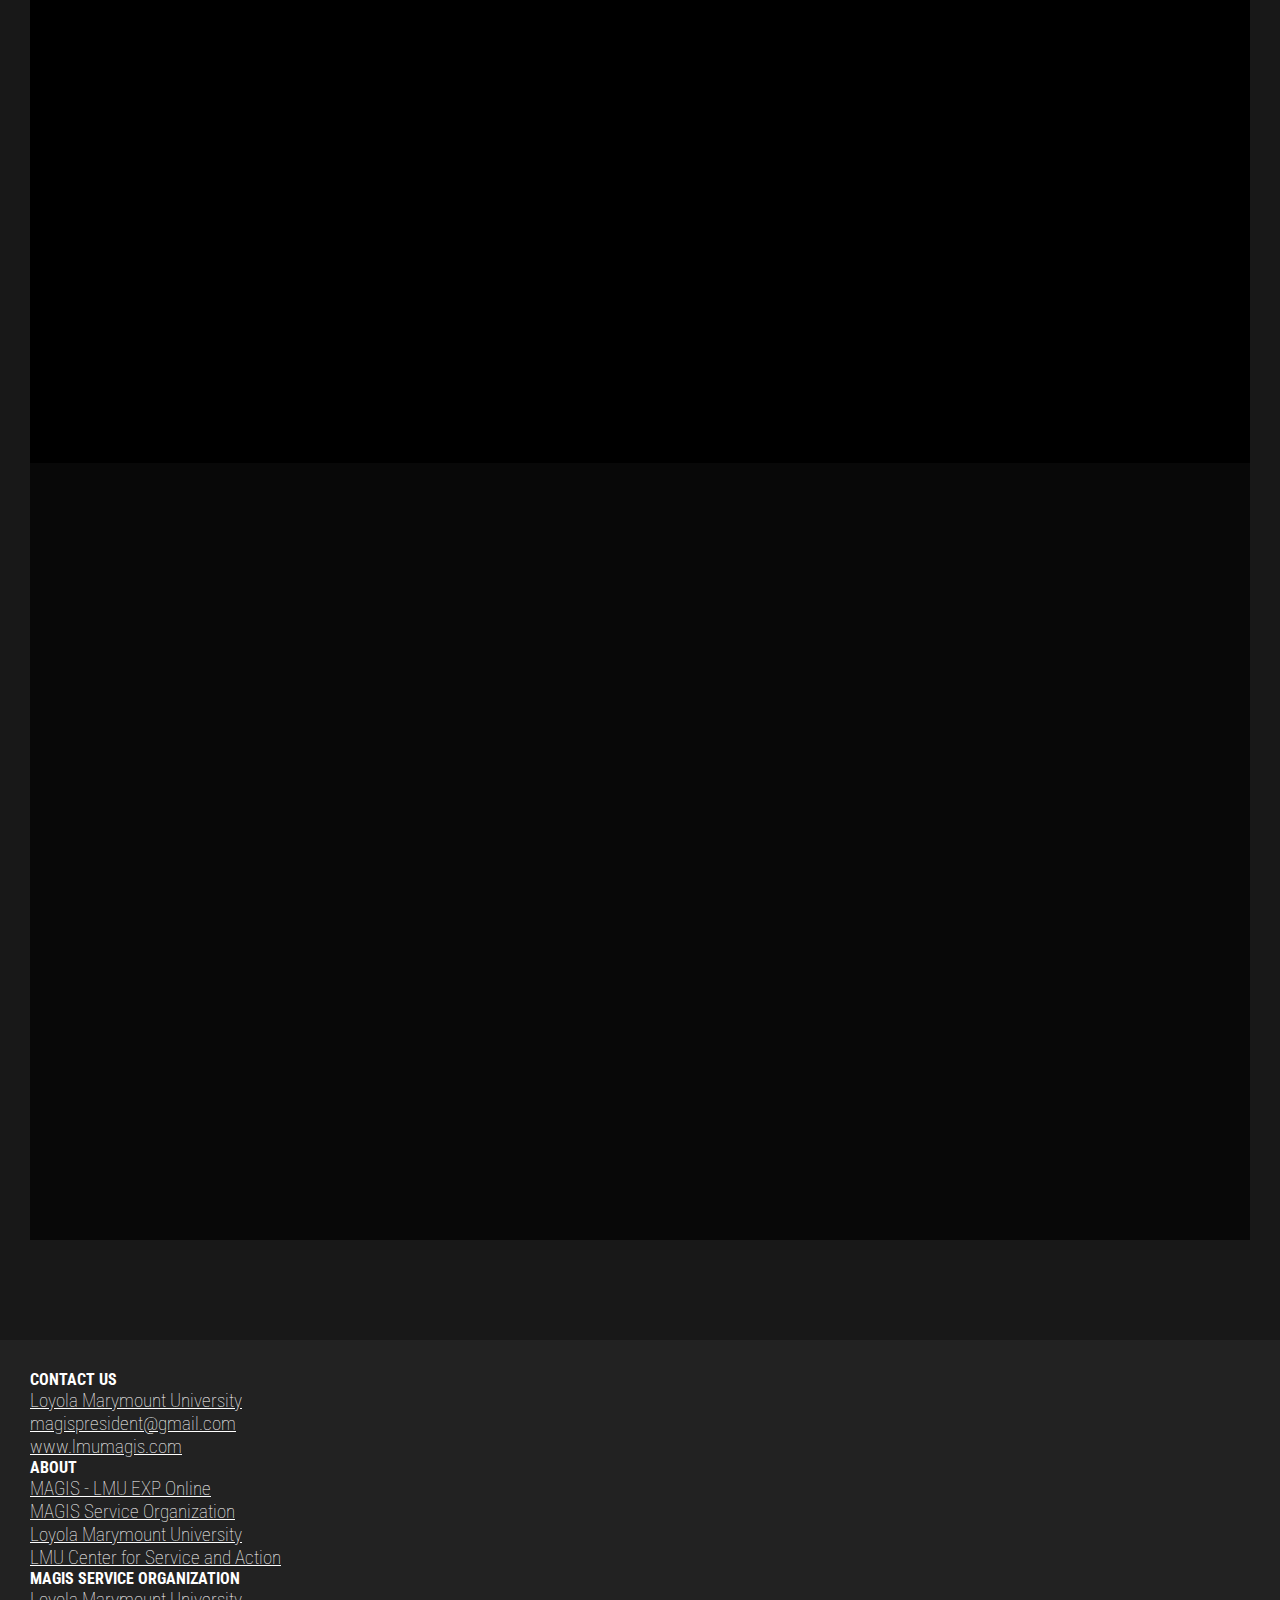
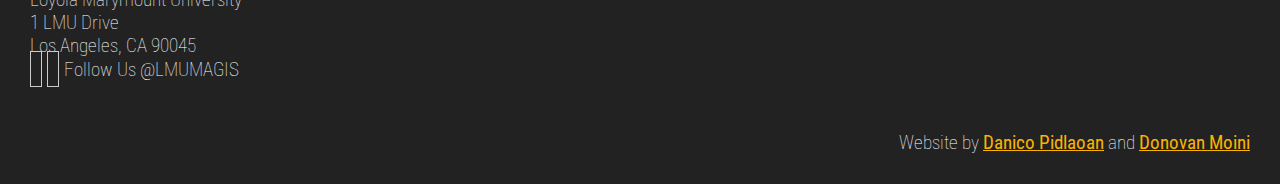
==== commit cbc81b7d: "Updated website descriptions for fall 2024 recruitment" ====
--- a/join.html
+++ b/join.html
@@ -1,76 +1,132 @@
 <!DOCTYPE html>
 <html lang="en">
-
-<head>
-    <meta charset="utf-8">
-    <meta http-equiv="X-UA-Compatible" content="IE=edge">
-    <meta name="viewport" content="width=device-width, initial-scale=1">
-    <link rel="stylesheet" href="https://stackpath.bootstrapcdn.com/bootstrap/4.2.1/css/bootstrap.min.css"
-        integrity="sha384-GJzZqFGwb1QTTN6wy59ffF1BuGJpLSa9DkKMp0DgiMDm4iYMj70gZWKYbI706tWS" crossorigin="anonymous">
-    <link rel="stylesheet" href="https://use.fontawesome.com/releases/v5.6.3/css/all.css"
-        integrity="sha384-UHRtZLI+pbxtHCWp1t77Bi1L4ZtiqrqD80Kn4Z8NTSRyMA2Fd33n5dQ8lWUE00s/" crossorigin="anonymous">
-    <link rel="stylesheet" href="css/animate.min.css">
-    <link href="https://fonts.googleapis.com/css?family=Roboto+Condensed:300,400,700" rel="stylesheet">
+  <head>
+    <meta charset="utf-8" />
+    <meta http-equiv="X-UA-Compatible" content="IE=edge" />
+    <meta name="viewport" content="width=device-width, initial-scale=1" />
+    <link
+      rel="stylesheet"
+      href="https://stackpath.bootstrapcdn.com/bootstrap/4.2.1/css/bootstrap.min.css"
+      integrity="sha384-GJzZqFGwb1QTTN6wy59ffF1BuGJpLSa9DkKMp0DgiMDm4iYMj70gZWKYbI706tWS"
+      crossorigin="anonymous"
+    />
+    <link
+      rel="stylesheet"
+      href="https://use.fontawesome.com/releases/v5.6.3/css/all.css"
+      integrity="sha384-UHRtZLI+pbxtHCWp1t77Bi1L4ZtiqrqD80Kn4Z8NTSRyMA2Fd33n5dQ8lWUE00s/"
+      crossorigin="anonymous"
+    />
+    <link rel="stylesheet" href="css/animate.min.css" />
+    <link
+      href="https://fonts.googleapis.com/css?family=Roboto+Condensed:300,400,700"
+      rel="stylesheet"
+    />
     <link type="text/css" rel="stylesheet" href="css/style.css" />
     <title>Join Us</title>
-</head>
-
-<body>
-
+  </head>
+
+  <body>
     <!-- ***** NAVIGATION BAR ***** -->
 
     <nav class="navbar fixed-top navbar-expand-lg navbar-dark bg-dark">
-        <a class="navbar-brand" href="index.html"><img id="mainLogo" src="images/LogoHeading.jpg" /></a>
-        <button class="navbar-toggler" type="button" data-toggle="collapse" data-target="#myNavbar"
-            aria-controls="myNavbar" aria-expanded="false" aria-label="Toggle navigation">
-            <span class="navbar-toggler-icon"></span>
-        </button>
-        <div class="collapse navbar-collapse" id="myNavbar">
-            <div class="navbar-nav ml-auto">
-                <a class="nav-item nav-link mx-1" href="index.html">ABOUT</a>
-                <a class="nav-item nav-link mx-1" href="service.html">SERVICE</a>
-                <a class="nav-item nav-link mx-1 active" href="join.html">JOIN <span
-                        class="sr-only">(current)</span></a>
-                <a class="nav-item nav-link mx-1" href="media.html">MEDIA</a>
-                <a class="nav-item nav-link mx-1" href="#contact">CONTACT</a>
-            </div>
-        </div>
+      <a class="navbar-brand" href="http://www.lmumagis.com"
+        ><img id="mainLogo" src="images/LogoHeading.jpg"
+      /></a>
+      <button
+        class="navbar-toggler"
+        type="button"
+        data-toggle="collapse"
+        data-target="#myNavbar"
+        aria-controls="myNavbar"
+        aria-expanded="false"
+        aria-label="Toggle navigation"
+      >
+        <span class="navbar-toggler-icon"></span>
+      </button>
+      <div class="collapse navbar-collapse" id="myNavbar">
+        <div class="navbar-nav ml-auto">
+          <a class="nav-item nav-link mx-1" href="http://www.lmumagis.com/"
+            >ABOUT</a
+          >
+          <a
+            class="nav-item nav-link mx-1"
+            href="http://www.lmumagis.com/service"
+            >SERVICE</a
+          >
+          <a
+            class="nav-item nav-link mx-1 active"
+            href="http://www.lmumagis.com/join"
+            >JOIN <span class="sr-only">(current)</span></a
+          >
+          <a class="nav-item nav-link mx-1" href="http://www.lmumagis.com/media"
+            >MEDIA</a
+          >
+          <a class="nav-item nav-link mx-1" href="#contact">CONTACT</a>
+        </div>
+      </div>
     </nav>
 
     <!-- ***** END NAVIGATION BAR ***** -->
 
-
     <!-- ***** HOME ***** -->
 
     <!-- Full Page Image Background Carousel Header -->
-    <header id="join-carousel" class="carousel slide carousel-fade" data-ride="carousel" data-pause="false"
-        data-interval="8000">
-        <!-- <ol class="carousel-indicators">
+    <header
+      id="join-carousel"
+      class="carousel slide carousel-fade"
+      data-ride="carousel"
+      data-pause="false"
+      data-interval="8000"
+    >
+      <!-- <ol class="carousel-indicators">
             <li data-target="#join-carousel" data-slide-to="0" class="active"></li>
             <li data-target="#join-carousel" data-slide-to="1"></li>
             <li data-target="#join-carousel" data-slide-to="2"></li>
         </ol> -->
 
-        <div class="carousel-inner">
-            <div class="carousel-caption">
-                <div class="full-width text-center">
-                    <h1 class="main-heading wow fadeInUp" data-wow-delay="0.4s">MAGIS RECRUITMENT</h1>
-                    <h1 class="small-heading wow fadeInUp" data-wow-delay="0.8s">Interested in joining MAGIS?</h1>
-                    <br>
-                    <a href="#join"><button class="btn wow fadeInUp" type="button" data-wow-delay="1.8s">LEARN
-                            MORE</button></a>
-                    <a href="https://orgsync.com/169839/forms/351376"><button class="btn wow fadeInUp" type="button"
-                            data-wow-delay="1.8s">APPLY ONLINE</button></a>
-                </div>
-            </div>
-            <div class="carousel-item active">
-                <div class="overlay"></div>
-                <img class="fill" src="images/inductionpillarscropped.jpg" alt="Induction 2016">
-            </div>
-        </div>
-
-        <!-- Controls -->
-        <!-- <a class="carousel-control-prev" href="#join-carousel" role="button" data-slide="prev">
+      <div class="carousel-inner">
+        <div class="carousel-caption">
+          <div class="full-width text-center">
+            <h1 class="main-heading wow fadeInUp" data-wow-delay="0.4s">
+              MAGIS RECRUITMENT
+            </h1>
+            <h1 class="small-heading wow fadeInUp" data-wow-delay="0.8s">
+              Interested in joining MAGIS?
+            </h1>
+            <br />
+            <a href="#join"
+              ><button
+                class="btn wow fadeInUp"
+                type="button"
+                data-wow-delay="1.8s"
+              >
+                LEARN MORE
+              </button></a
+            >
+            <a
+              href="https://lmu.campuslabs.com/engage/submitter/form/step/1?Guid=2ce27ad9-c96c-4859-a644-266fcded38db"
+              ><button
+                class="btn wow fadeInUp"
+                type="button"
+                data-wow-delay="1.8s"
+              >
+                APPLY ONLINE
+              </button></a
+            >
+          </div>
+        </div>
+        <div class="carousel-item active">
+          <div class="overlay"></div>
+          <img
+            class="fill"
+            src="images/inductionpillarscropped.jpg"
+            alt="Induction 2016"
+          />
+        </div>
+      </div>
+
+      <!-- Controls -->
+      <!-- <a class="carousel-control-prev" href="#join-carousel" role="button" data-slide="prev">
             <span class="carousel-control-prev-icon" aria-hidden="true"></span>
             <span class="sr-only">Previous</span>
         </a>
@@ -85,133 +141,216 @@
     <!-- ***** JOIN ***** -->
 
     <div id="join" class="join">
-        <div class="container">
-            <div class="row">
-                <div class="col-md-12 text-center">
-                    <br>
-                    <h1>Recruitment Information</h1>
-                    <hr>
-                    <h3 class="wow fadeInUp" data-wow-delay="0.4s"><i>Every year, we say farewell to our seniors and
-                            seek for new men who are passionate about service, diversity, and spirituality to join our
-                            brotherhood. If you are interested, begin your journey and apply!</i></h2>
-                        <br>
-                </div>
-            </div>
-            <div class="row row-1">
-                <div class="col-md-6 text-center left-side wow fadeInRight" data-wow-delay="0.4s">
-                    <img src="images/Recruitment.png" class="block-image img-fluid" height=75% width=75%>
-                </div>
-                <div class="col-md-6 right-side wow fadeInRight" data-wow-delay="0.8s">
-                    <h3>RECRUITMENT CHECKLIST</h3>
-                    <br>
-                    <p><strong>✓</strong> Go to All Org Night at the beginning of the Semester</p>
-                    <p><strong>✓</strong> Attend week-long recruitment events to interact with members and learn more
-                        about the organization</p>
-                    <p><strong>✓</strong> Complete the
-                        Service Organization Community (SOC) Common Application, which can be found on the <a
-                            href="https://lmu.campuslabs.com/engage/organization/service-organization-community"><u>Service
-                                Organization Community LEO page</u></a></p>
-                    <p><strong>✓</strong> Sign up for an interview time at the end of the application</p>
-                    <p><strong>✓</strong> You will be notified of your status Mid-Feruary</p>
-                </div>
-            </div>
-            <div class="row row-2">
-                <div class="col-md-6 left-side wow fadeInLeft" data-wow-delay="0.8s">
-                    <h3>APPLICATION FAQs</h3>
-                    <br>
-                    <p><strong>WHEN CAN I APPLY?</strong></p>
-                    <p>All LMU Service Organizations recruit at the beginning of the Spring Semester.</p>
-                    <br>
-                    <p><strong>AM I ELIGIBLE?</strong></p>
-                    <p>All applicants must be male freshmen, sophomores, or juniors with a minimum 2.5 GPA.</p>
-                    <br>
-                    <p><strong>WHERE DO I APPLY?</strong></p>
-                    <p>All applications can be found on the <a
-                            href="https://lmu.campuslabs.com/engage/organization/service-organization-community"><u>Service
-                                Organization Community LEO page</u></a>.</p>
-                </div>
-                <div class="col-md-6 right-side wow fadeInLeft" data-wow-delay="0.4s">
-                    <img src=" images/inductionpillarscopysquare.jpg " class="block-image img-fluid">
-
-                </div>
-            </div>
-        </div>
+      <div class="container">
+        <div class="row">
+          <div class="col-md-12 text-center">
+            <br />
+            <h1>Recruitment Information</h1>
+            <hr />
+            <h3 class="wow fadeInUp" data-wow-delay="0.4s">
+              <i
+                >Every year, we say farewell to our seniors and seek for new
+                members who are passionate about service, diversity, and
+                spirituality to join our brotherhood. If you are interested,
+                begin your journey and apply!</i
+              >
+            </h3>
+            <br />
+          </div>
+        </div>
+        <div class="row row-1">
+          <div
+            class="col-md-6 text-center left-side wow fadeInRight"
+            data-wow-delay="0.4s"
+          >
+            <img
+              src="images/Recruitment.png"
+              class="block-image img-fluid"
+              height="75%"
+              width="75%"
+            />
+          </div>
+          <div
+            class="col-md-6 right-side wow fadeInRight"
+            data-wow-delay="0.8s"
+          >
+            <h3>RECRUITMENT CHECKLIST</h3>
+            <br />
+            <p>
+              <strong>✓</strong> Go to All Org Night at the beginning of the
+              Semester
+            </p>
+            <p>
+              <strong>✓</strong> Attend week-long recruitment events to interact
+              with members and learn more about the organization
+            </p>
+            <p>
+              <strong>✓</strong> Complete the Service Organization Community
+              (SOC) Common Application, which can be found on the
+              <a
+                href="https://lmu.campuslabs.com/engage/organization/service-organization-community"
+                ><u>Service Organization Community LEO page</u></a
+              >
+            </p>
+            <p>
+              <strong>✓</strong> Sign up for an interview time at the end of the
+              application
+            </p>
+            <p>
+              <strong>✓</strong> You will be notified of your status
+              mid-February
+            </p>
+          </div>
+        </div>
+        <div class="row row-2">
+          <div class="col-md-6 left-side wow fadeInLeft" data-wow-delay="0.8s">
+            <h3>APPLICATION FAQs</h3>
+            <br />
+            <p><strong>WHEN CAN I APPLY?</strong></p>
+            <p>
+              All LMU Service Organizations recruit at the beginning of the
+              Spring Semester.
+            </p>
+            <br />
+            <p><strong>AM I ELIGIBLE?</strong></p>
+            <p>
+              All applicants must be freshmen, sophomores, or juniors with a
+              minimum 2.5 GPA.
+            </p>
+            <br />
+            <p><strong>WHERE DO I APPLY?</strong></p>
+            <p>
+              All applications can be found on the
+              <a
+                href="https://lmu.campuslabs.com/engage/organization/service-organization-community"
+                ><u>Service Organization Community LEO page</u></a
+              >.
+            </p>
+          </div>
+          <div class="col-md-6 right-side wow fadeInLeft" data-wow-delay="0.4s">
+            <img
+              src=" images/inductionpillarscopysquare.jpg "
+              class="block-image img-fluid"
+            />
+          </div>
+        </div>
+      </div>
     </div>
 
     <!-- ***** FOOTER ***** -->
 
     <div id="contact" class="contact">
-        <div class="container">
-            <div class="row">
-                <div class="col-md-4">
-                    <h4>Contact Us</h4>
-                    <a href="https://www.lmu.edu/">
-                        <p><i class="fa fa-home" aria-hidden="true"></i> Loyola Marymount University</p>
-                    </a>
-                    <a href="mailto:magismen@gmail.com?Subject=Hello" target="_top">
-                        <p><i class="fa fa-envelope" aria-hidden="true"></i> magismen@gmail.com</p>
-                    </a>
-                    <a href="http://lmumagis.com">
-                        <p><i class="fa fa-globe-americas" aria-hidden="true"></i> www.lmumagis.com</p>
-                    </a>
-                </div>
-                <div class="col-md-4">
-                    <h4>About</h4>
-                    <a href="https://orgsync.com/125286/chapter">
-                        <p><i class="fa fa-globe-americas" aria-hidden="true"></i> MAGIS - LMU EXP Online</p>
-                    </a>
-                    <a href="http://www.lmumagis.com">
-                        <p><i class="fa fa-globe-americas" aria-hidden="true"></i> MAGIS Service Organization</p>
-                    </a>
-                    <a href="http://www.lmu.edu">
-                        <p><i class="fa fa-globe-americas" aria-hidden="true"></i> Loyola Marymount University</p>
-                    </a>
-                    <a href="http://studentaffairs.lmu.edu/activities/centerforserviceandaction/">
-                        <p><i class="fa fa-globe-americas" aria-hidden="true"></i> LMU Center for Service and Action</p>
-                    </a>
-                </div>
-                <div class="col-md-4">
-                    <h4>MAGIS Service Organization</h4>
-                    <p>
-                        Loyola Marymount University
-                        </br>1 LMU Drive
-                        </br>Los Angeles, CA 90045
-                    </p>
-                    <p>
-                        <a href="https://www.facebook.com/lmumagis"><i class="social fab fa-facebook-f"
-                                aria-hidden="true"></i></a>
-                        <a href="https://www.instagram.com/lmumagis"><i class="social fab fa-instagram"
-                                aria-hidden="true"></i></a>
-                        <!--<input type="email" placeholder="Subscribe For Updates"><button class="btn btn-success">Subscribe</button>-->
-                        Follow Us @LMUMAGIS
-                    </p>
-                </div>
-            </div>
-            <div class="row">
-                <div class="col-md-12 credits">
-                    <p>Website by <a href="https://github.com/danicobryan/"><b>Danico Pidlaoan</b></a> and <a
-                            href="https://github.com/dmoini"><b>Donovan Moini</b></a></p>
-                </div>
-            </div>
-        </div>
+      <div class="container">
+        <div class="row">
+          <div class="col-md-4">
+            <h4>Contact Us</h4>
+            <a href="https://www.lmu.edu/">
+              <p>
+                <i class="fa fa-home" aria-hidden="true"></i> Loyola Marymount
+                University
+              </p>
+            </a>
+            <a
+              href="mailto:magispresident@gmail.com?Subject=Hello"
+              target="_top"
+            >
+              <p>
+                <i class="fa fa-envelope" aria-hidden="true"></i>
+                magispresident@gmail.com
+              </p>
+            </a>
+            <a href="http://lmumagis.com">
+              <p>
+                <i class="fa fa-globe-americas" aria-hidden="true"></i>
+                www.lmumagis.com
+              </p>
+            </a>
+          </div>
+          <div class="col-md-4">
+            <h4>About</h4>
+            <a
+              href="https://lmu.campuslabs.com/engage/organization/magis-service-organization"
+            >
+              <p>
+                <i class="fa fa-globe-americas" aria-hidden="true"></i> MAGIS -
+                LMU EXP Online
+              </p>
+            </a>
+            <a href="http://www.lmumagis.com">
+              <p>
+                <i class="fa fa-globe-americas" aria-hidden="true"></i> MAGIS
+                Service Organization
+              </p>
+            </a>
+            <a href="http://www.lmu.edu">
+              <p>
+                <i class="fa fa-globe-americas" aria-hidden="true"></i> Loyola
+                Marymount University
+              </p>
+            </a>
+            <a
+              href="http://studentaffairs.lmu.edu/activities/centerforserviceandaction/"
+            >
+              <p>
+                <i class="fa fa-globe-americas" aria-hidden="true"></i> LMU
+                Center for Service and Action
+              </p>
+            </a>
+          </div>
+          <div class="col-md-4">
+            <h4>MAGIS Service Organization</h4>
+            <p>
+              Loyola Marymount University
+              <br />1 LMU Drive <br />Los Angeles, CA 90045
+            </p>
+            <p>
+              <a href="https://www.facebook.com/lmumagis"
+                ><i class="social fab fa-facebook-f" aria-hidden="true"></i
+              ></a>
+              <a href="https://www.instagram.com/lmumagis"
+                ><i class="social fab fa-instagram" aria-hidden="true"></i
+              ></a>
+              <!--<input type="email" placeholder="Subscribe For Updates"><button class="btn btn-success">Subscribe</button>-->
+              Follow Us @LMUMAGIS
+            </p>
+          </div>
+        </div>
+        <div class="row">
+          <div class="col-md-12 credits">
+            <p>
+              Website by
+              <a href="https://github.com/danicobryan/"
+                ><b>Danico Pidlaoan</b></a
+              >
+              and <a href="https://github.com/dmoini"><b>Donovan Moini</b></a>
+            </p>
+          </div>
+        </div>
+      </div>
     </div>
 
     <!-- ***** END FOOTER ***** -->
 
     <script src="https://ajax.googleapis.com/ajax/libs/jquery/1.12.4/jquery.min.js "></script>
-    <script src="https://code.jquery.com/jquery-3.3.1.min.js"
-        integrity="sha256-FgpCb/KJQlLNfOu91ta32o/NMZxltwRo8QtmkMRdAu8=" crossorigin="anonymous"></script>
-    <script src="https://cdnjs.cloudflare.com/ajax/libs/popper.js/1.14.6/umd/popper.min.js"
-        integrity="sha384-wHAiFfRlMFy6i5SRaxvfOCifBUQy1xHdJ/yoi7FRNXMRBu5WHdZYu1hA6ZOblgut" crossorigin="anonymous">
-    </script>
-    <script src="https://stackpath.bootstrapcdn.com/bootstrap/4.2.1/js/bootstrap.min.js"
-        integrity="sha384-B0UglyR+jN6CkvvICOB2joaf5I4l3gm9GU6Hc1og6Ls7i6U/mkkaduKaBhlAXv9k" crossorigin="anonymous">
-    </script>
+    <script
+      src="https://code.jquery.com/jquery-3.3.1.min.js"
+      integrity="sha256-FgpCb/KJQlLNfOu91ta32o/NMZxltwRo8QtmkMRdAu8="
+      crossorigin="anonymous"
+    ></script>
+    <script
+      src="https://cdnjs.cloudflare.com/ajax/libs/popper.js/1.14.6/umd/popper.min.js"
+      integrity="sha384-wHAiFfRlMFy6i5SRaxvfOCifBUQy1xHdJ/yoi7FRNXMRBu5WHdZYu1hA6ZOblgut"
+      crossorigin="anonymous"
+    ></script>
+    <script
+      src="https://stackpath.bootstrapcdn.com/bootstrap/4.2.1/js/bootstrap.min.js"
+      integrity="sha384-B0UglyR+jN6CkvvICOB2joaf5I4l3gm9GU6Hc1og6Ls7i6U/mkkaduKaBhlAXv9k"
+      crossorigin="anonymous"
+    ></script>
     <script src="js/wow.min.js "></script>
     <script src="js/scrolling.js "></script>
     <script>
-        new WOW().init();
+      new WOW().init();
     </script>
-</body>
-
-</html>+  </body>
+</html>
